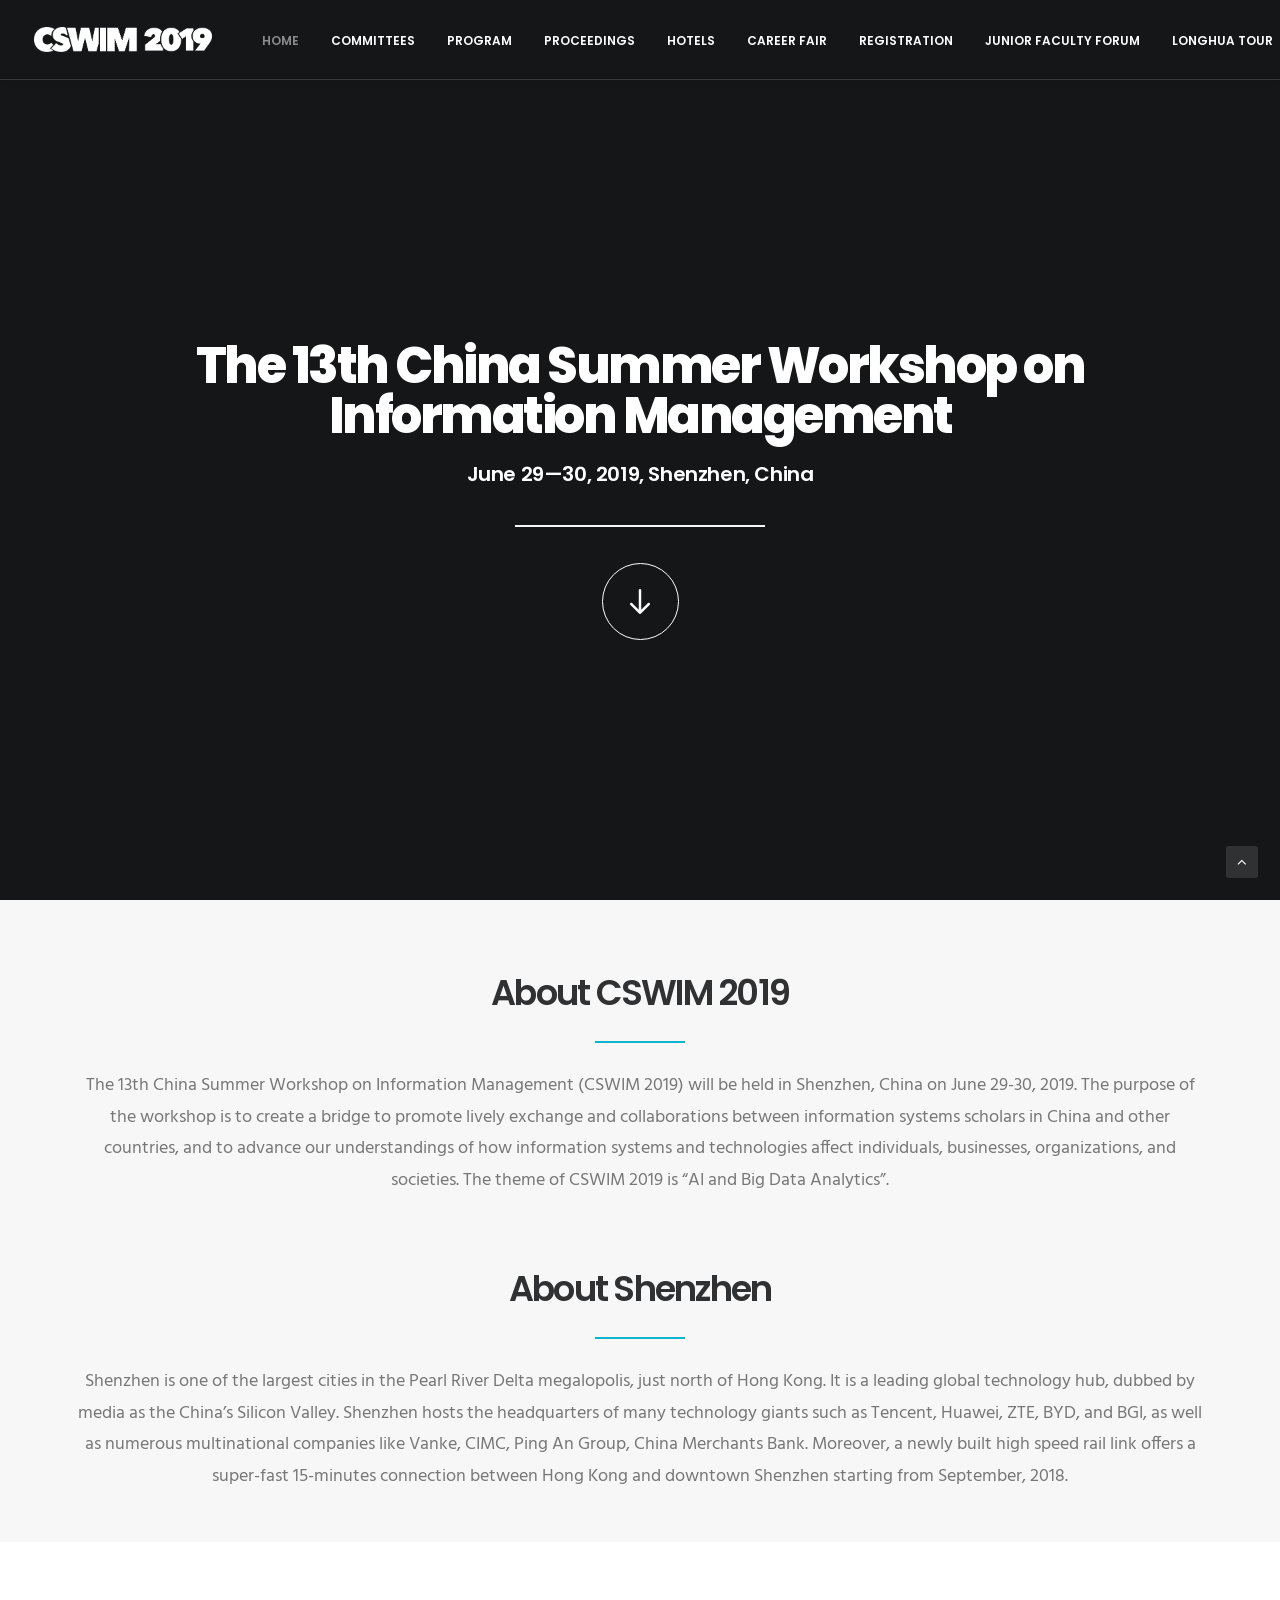
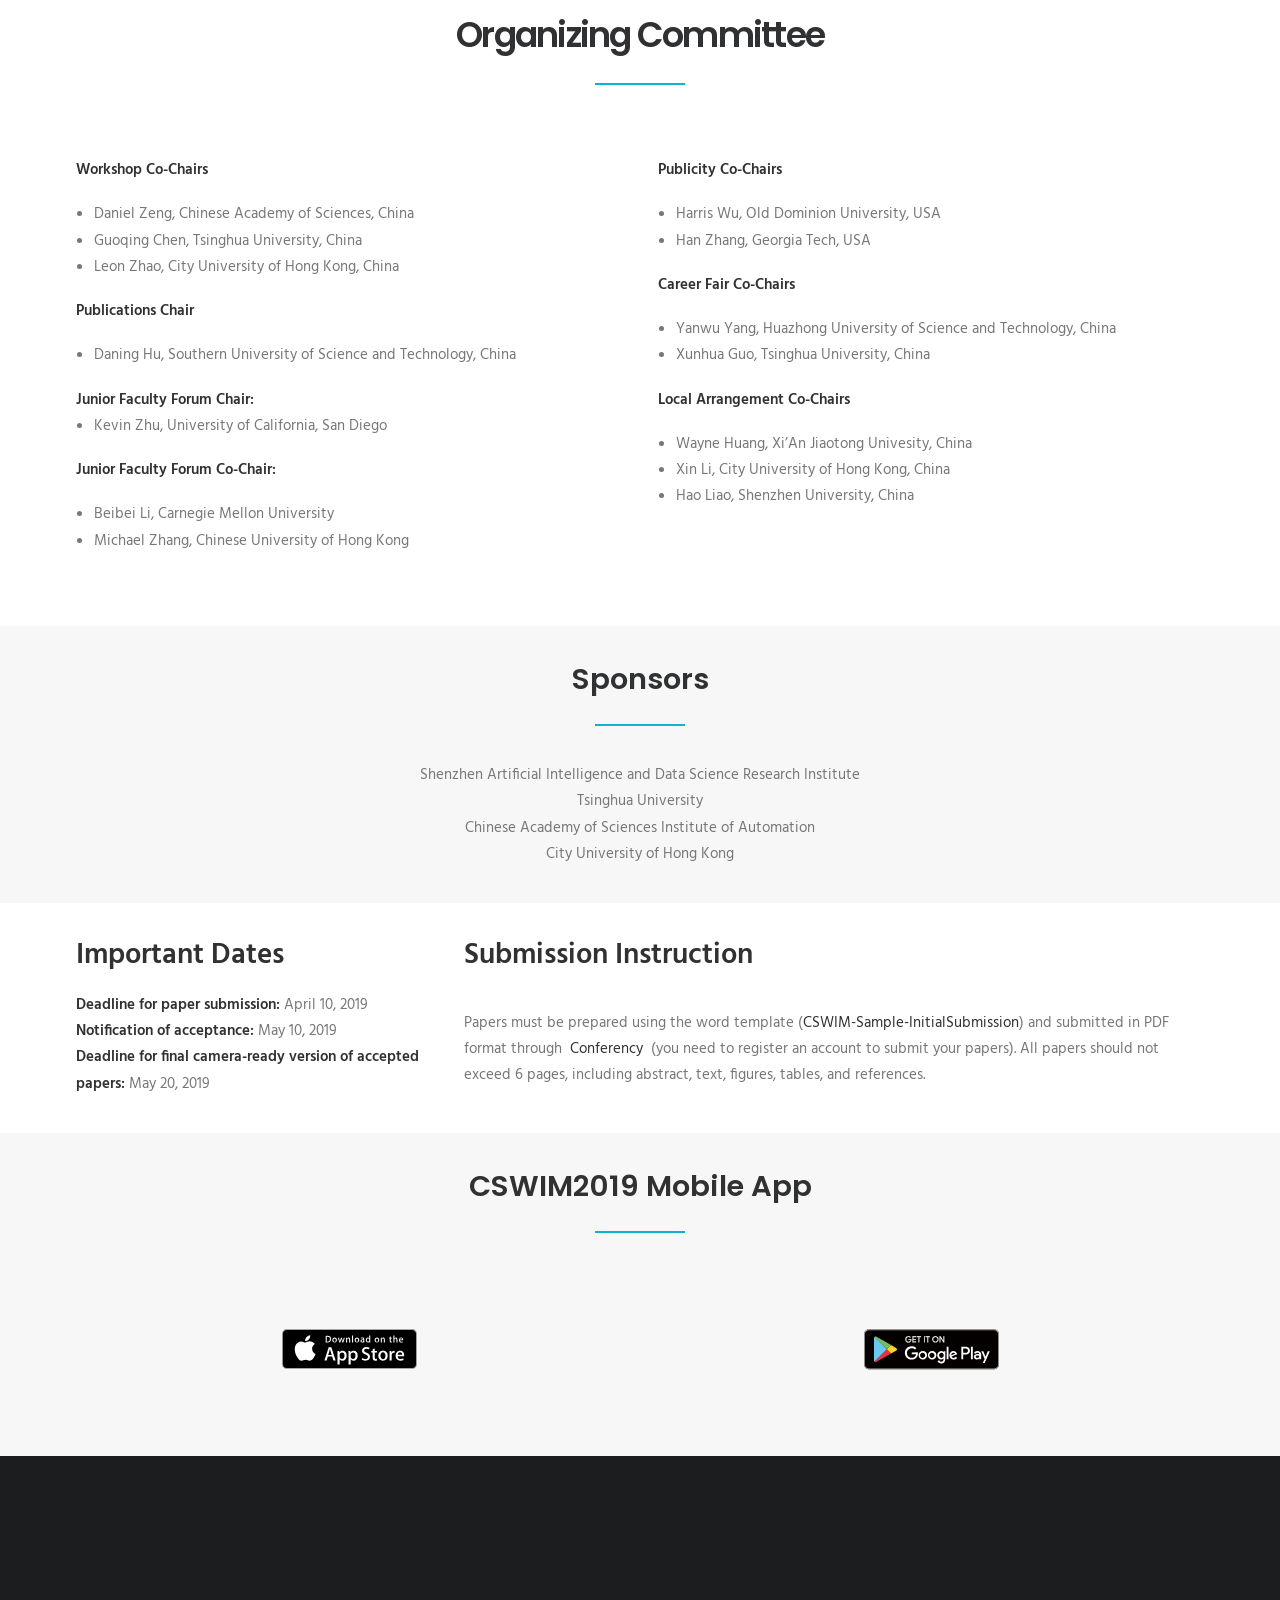
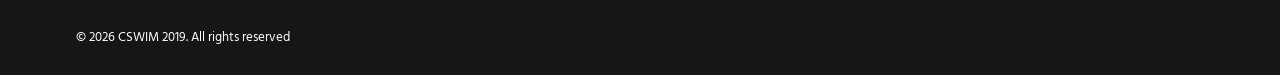
==== index.html @ bd89f016 "Static archive of 2019.cswimworkshop.org Mirrored from SiteGround/S3 origin for GitHub Pages hosting" ====
<!DOCTYPE html><html class="no-touch" lang="en-US" xmlns="http://www.w3.org/1999/xhtml"><head>
<meta http-equiv="Content-Type" content="text/html; charset=UTF-8">
<meta name="viewport" content="width=device-width, initial-scale=1">
<link rel="profile" href="http://gmpg.org/xfn/11">
<link rel="pingback" href="https://2019.cswimworkshop.org/xmlrpc.php">
<title>CSWIM 2019 – The 13th China Summer Workshop on Information Management</title>
<meta name="robots" content="max-image-preview:large">
<link rel="dns-prefetch" href="//fonts.googleapis.com">
<link rel="alternate" type="application/rss+xml" title="CSWIM 2019 » Feed" href="https://2019.cswimworkshop.org/feed/">
<link rel="alternate" type="application/rss+xml" title="CSWIM 2019 » Comments Feed" href="https://2019.cswimworkshop.org/comments/feed/">
<link rel="alternate" title="oEmbed (JSON)" type="application/json+oembed" href="https://2019.cswimworkshop.org/wp-json/oembed/1.0/embed?url=https%3A%2F%2F2019.cswimworkshop.org%2F">
<link rel="alternate" title="oEmbed (XML)" type="text/xml+oembed" href="https://2019.cswimworkshop.org/wp-json/oembed/1.0/embed?url=https%3A%2F%2F2019.cswimworkshop.org%2F&amp;format=xml">
<style id="wp-img-auto-sizes-contain-inline-css">
img:is([sizes=auto i],[sizes^="auto," i]){contain-intrinsic-size:3000px 1500px}
/*# sourceURL=wp-img-auto-sizes-contain-inline-css */
</style>
<style id="wp-emoji-styles-inline-css">

	img.wp-smiley, img.emoji {
		display: inline !important;
		border: none !important;
		box-shadow: none !important;
		height: 1em !important;
		width: 1em !important;
		margin: 0 0.07em !important;
		vertical-align: -0.1em !important;
		background: none !important;
		padding: 0 !important;
	}
/*# sourceURL=wp-emoji-styles-inline-css */
</style>
<style id="wp-block-library-inline-css">
:root{--wp-block-synced-color:#7a00df;--wp-block-synced-color--rgb:122,0,223;--wp-bound-block-color:var(--wp-block-synced-color);--wp-editor-canvas-background:#ddd;--wp-admin-theme-color:#007cba;--wp-admin-theme-color--rgb:0,124,186;--wp-admin-theme-color-darker-10:#006ba1;--wp-admin-theme-color-darker-10--rgb:0,107,160.5;--wp-admin-theme-color-darker-20:#005a87;--wp-admin-theme-color-darker-20--rgb:0,90,135;--wp-admin-border-width-focus:2px}@media (min-resolution:192dpi){:root{--wp-admin-border-width-focus:1.5px}}.wp-element-button{cursor:pointer}:root .has-very-light-gray-background-color{background-color:#eee}:root .has-very-dark-gray-background-color{background-color:#313131}:root .has-very-light-gray-color{color:#eee}:root .has-very-dark-gray-color{color:#313131}:root .has-vivid-green-cyan-to-vivid-cyan-blue-gradient-background{background:linear-gradient(135deg,#00d084,#0693e3)}:root .has-purple-crush-gradient-background{background:linear-gradient(135deg,#34e2e4,#4721fb 50%,#ab1dfe)}:root .has-hazy-dawn-gradient-background{background:linear-gradient(135deg,#faaca8,#dad0ec)}:root .has-subdued-olive-gradient-background{background:linear-gradient(135deg,#fafae1,#67a671)}:root .has-atomic-cream-gradient-background{background:linear-gradient(135deg,#fdd79a,#004a59)}:root .has-nightshade-gradient-background{background:linear-gradient(135deg,#330968,#31cdcf)}:root .has-midnight-gradient-background{background:linear-gradient(135deg,#020381,#2874fc)}:root{--wp--preset--font-size--normal:16px;--wp--preset--font-size--huge:42px}.has-regular-font-size{font-size:1em}.has-larger-font-size{font-size:2.625em}.has-normal-font-size{font-size:var(--wp--preset--font-size--normal)}.has-huge-font-size{font-size:var(--wp--preset--font-size--huge)}:root .has-text-align-center{text-align:center}:root .has-text-align-left{text-align:left}:root .has-text-align-right{text-align:right}.has-fit-text{white-space:nowrap!important}#end-resizable-editor-section{display:none}.aligncenter{clear:both}.items-justified-left{justify-content:flex-start}.items-justified-center{justify-content:center}.items-justified-right{justify-content:flex-end}.items-justified-space-between{justify-content:space-between}.screen-reader-text{word-wrap:normal!important;border:0;clip-path:inset(50%);height:1px;margin:-1px;overflow:hidden;padding:0;position:absolute;width:1px}.screen-reader-text:focus{background-color:#ddd;clip-path:none;color:#444;display:block;font-size:1em;height:auto;left:5px;line-height:normal;padding:15px 23px 14px;text-decoration:none;top:5px;width:auto;z-index:100000}html :where(.has-border-color){border-style:solid}html :where([style*=border-color]){border-style:solid}html :where([style*=border-top-color]){border-top-style:solid}html :where([style*=border-right-color]){border-right-style:solid}html :where([style*=border-bottom-color]){border-bottom-style:solid}html :where([style*=border-left-color]){border-left-style:solid}html :where([style*=border-width]){border-style:solid}html :where([style*=border-top-width]){border-top-style:solid}html :where([style*=border-right-width]){border-right-style:solid}html :where([style*=border-bottom-width]){border-bottom-style:solid}html :where([style*=border-left-width]){border-left-style:solid}html :where(img[class*=wp-image-]){height:auto;max-width:100%}:where(figure){margin:0 0 1em}html :where(.is-position-sticky){--wp-admin--admin-bar--position-offset:var(--wp-admin--admin-bar--height,0px)}@media screen and (max-width:600px){html :where(.is-position-sticky){--wp-admin--admin-bar--position-offset:0px}}

/*# sourceURL=/wp-includes/css/dist/block-library/common.min.css */
</style>
<style id="classic-theme-styles-inline-css">
/*! This file is auto-generated */
.wp-block-button__link{color:#fff;background-color:#32373c;border-radius:9999px;box-shadow:none;text-decoration:none;padding:calc(.667em + 2px) calc(1.333em + 2px);font-size:1.125em}.wp-block-file__button{background:#32373c;color:#fff;text-decoration:none}
/*# sourceURL=/wp-includes/css/classic-themes.min.css */
</style>

<style id="global-styles-inline-css">
:root{--wp--preset--aspect-ratio--square: 1;--wp--preset--aspect-ratio--4-3: 4/3;--wp--preset--aspect-ratio--3-4: 3/4;--wp--preset--aspect-ratio--3-2: 3/2;--wp--preset--aspect-ratio--2-3: 2/3;--wp--preset--aspect-ratio--16-9: 16/9;--wp--preset--aspect-ratio--9-16: 9/16;--wp--preset--color--black: #000000;--wp--preset--color--cyan-bluish-gray: #abb8c3;--wp--preset--color--white: #ffffff;--wp--preset--color--pale-pink: #f78da7;--wp--preset--color--vivid-red: #cf2e2e;--wp--preset--color--luminous-vivid-orange: #ff6900;--wp--preset--color--luminous-vivid-amber: #fcb900;--wp--preset--color--light-green-cyan: #7bdcb5;--wp--preset--color--vivid-green-cyan: #00d084;--wp--preset--color--pale-cyan-blue: #8ed1fc;--wp--preset--color--vivid-cyan-blue: #0693e3;--wp--preset--color--vivid-purple: #9b51e0;--wp--preset--gradient--vivid-cyan-blue-to-vivid-purple: linear-gradient(135deg,rgb(6,147,227) 0%,rgb(155,81,224) 100%);--wp--preset--gradient--light-green-cyan-to-vivid-green-cyan: linear-gradient(135deg,rgb(122,220,180) 0%,rgb(0,208,130) 100%);--wp--preset--gradient--luminous-vivid-amber-to-luminous-vivid-orange: linear-gradient(135deg,rgb(252,185,0) 0%,rgb(255,105,0) 100%);--wp--preset--gradient--luminous-vivid-orange-to-vivid-red: linear-gradient(135deg,rgb(255,105,0) 0%,rgb(207,46,46) 100%);--wp--preset--gradient--very-light-gray-to-cyan-bluish-gray: linear-gradient(135deg,rgb(238,238,238) 0%,rgb(169,184,195) 100%);--wp--preset--gradient--cool-to-warm-spectrum: linear-gradient(135deg,rgb(74,234,220) 0%,rgb(151,120,209) 20%,rgb(207,42,186) 40%,rgb(238,44,130) 60%,rgb(251,105,98) 80%,rgb(254,248,76) 100%);--wp--preset--gradient--blush-light-purple: linear-gradient(135deg,rgb(255,206,236) 0%,rgb(152,150,240) 100%);--wp--preset--gradient--blush-bordeaux: linear-gradient(135deg,rgb(254,205,165) 0%,rgb(254,45,45) 50%,rgb(107,0,62) 100%);--wp--preset--gradient--luminous-dusk: linear-gradient(135deg,rgb(255,203,112) 0%,rgb(199,81,192) 50%,rgb(65,88,208) 100%);--wp--preset--gradient--pale-ocean: linear-gradient(135deg,rgb(255,245,203) 0%,rgb(182,227,212) 50%,rgb(51,167,181) 100%);--wp--preset--gradient--electric-grass: linear-gradient(135deg,rgb(202,248,128) 0%,rgb(113,206,126) 100%);--wp--preset--gradient--midnight: linear-gradient(135deg,rgb(2,3,129) 0%,rgb(40,116,252) 100%);--wp--preset--font-size--small: 13px;--wp--preset--font-size--medium: 20px;--wp--preset--font-size--large: 36px;--wp--preset--font-size--x-large: 42px;--wp--preset--spacing--20: 0.44rem;--wp--preset--spacing--30: 0.67rem;--wp--preset--spacing--40: 1rem;--wp--preset--spacing--50: 1.5rem;--wp--preset--spacing--60: 2.25rem;--wp--preset--spacing--70: 3.38rem;--wp--preset--spacing--80: 5.06rem;--wp--preset--shadow--natural: 6px 6px 9px rgba(0, 0, 0, 0.2);--wp--preset--shadow--deep: 12px 12px 50px rgba(0, 0, 0, 0.4);--wp--preset--shadow--sharp: 6px 6px 0px rgba(0, 0, 0, 0.2);--wp--preset--shadow--outlined: 6px 6px 0px -3px rgb(255, 255, 255), 6px 6px rgb(0, 0, 0);--wp--preset--shadow--crisp: 6px 6px 0px rgb(0, 0, 0);}:where(body) { margin: 0; }:where(.is-layout-flex){gap: 0.5em;}:where(.is-layout-grid){gap: 0.5em;}body .is-layout-flex{display: flex;}.is-layout-flex{flex-wrap: wrap;align-items: center;}.is-layout-flex > :is(*, div){margin: 0;}body .is-layout-grid{display: grid;}.is-layout-grid > :is(*, div){margin: 0;}body{padding-top: 0px;padding-right: 0px;padding-bottom: 0px;padding-left: 0px;}:root :where(.wp-element-button, .wp-block-button__link){background-color: #32373c;border-width: 0;color: #fff;font-family: inherit;font-size: inherit;font-style: inherit;font-weight: inherit;letter-spacing: inherit;line-height: inherit;padding-top: calc(0.667em + 2px);padding-right: calc(1.333em + 2px);padding-bottom: calc(0.667em + 2px);padding-left: calc(1.333em + 2px);text-decoration: none;text-transform: inherit;}.has-black-color{color: var(--wp--preset--color--black) !important;}.has-cyan-bluish-gray-color{color: var(--wp--preset--color--cyan-bluish-gray) !important;}.has-white-color{color: var(--wp--preset--color--white) !important;}.has-pale-pink-color{color: var(--wp--preset--color--pale-pink) !important;}.has-vivid-red-color{color: var(--wp--preset--color--vivid-red) !important;}.has-luminous-vivid-orange-color{color: var(--wp--preset--color--luminous-vivid-orange) !important;}.has-luminous-vivid-amber-color{color: var(--wp--preset--color--luminous-vivid-amber) !important;}.has-light-green-cyan-color{color: var(--wp--preset--color--light-green-cyan) !important;}.has-vivid-green-cyan-color{color: var(--wp--preset--color--vivid-green-cyan) !important;}.has-pale-cyan-blue-color{color: var(--wp--preset--color--pale-cyan-blue) !important;}.has-vivid-cyan-blue-color{color: var(--wp--preset--color--vivid-cyan-blue) !important;}.has-vivid-purple-color{color: var(--wp--preset--color--vivid-purple) !important;}.has-black-background-color{background-color: var(--wp--preset--color--black) !important;}.has-cyan-bluish-gray-background-color{background-color: var(--wp--preset--color--cyan-bluish-gray) !important;}.has-white-background-color{background-color: var(--wp--preset--color--white) !important;}.has-pale-pink-background-color{background-color: var(--wp--preset--color--pale-pink) !important;}.has-vivid-red-background-color{background-color: var(--wp--preset--color--vivid-red) !important;}.has-luminous-vivid-orange-background-color{background-color: var(--wp--preset--color--luminous-vivid-orange) !important;}.has-luminous-vivid-amber-background-color{background-color: var(--wp--preset--color--luminous-vivid-amber) !important;}.has-light-green-cyan-background-color{background-color: var(--wp--preset--color--light-green-cyan) !important;}.has-vivid-green-cyan-background-color{background-color: var(--wp--preset--color--vivid-green-cyan) !important;}.has-pale-cyan-blue-background-color{background-color: var(--wp--preset--color--pale-cyan-blue) !important;}.has-vivid-cyan-blue-background-color{background-color: var(--wp--preset--color--vivid-cyan-blue) !important;}.has-vivid-purple-background-color{background-color: var(--wp--preset--color--vivid-purple) !important;}.has-black-border-color{border-color: var(--wp--preset--color--black) !important;}.has-cyan-bluish-gray-border-color{border-color: var(--wp--preset--color--cyan-bluish-gray) !important;}.has-white-border-color{border-color: var(--wp--preset--color--white) !important;}.has-pale-pink-border-color{border-color: var(--wp--preset--color--pale-pink) !important;}.has-vivid-red-border-color{border-color: var(--wp--preset--color--vivid-red) !important;}.has-luminous-vivid-orange-border-color{border-color: var(--wp--preset--color--luminous-vivid-orange) !important;}.has-luminous-vivid-amber-border-color{border-color: var(--wp--preset--color--luminous-vivid-amber) !important;}.has-light-green-cyan-border-color{border-color: var(--wp--preset--color--light-green-cyan) !important;}.has-vivid-green-cyan-border-color{border-color: var(--wp--preset--color--vivid-green-cyan) !important;}.has-pale-cyan-blue-border-color{border-color: var(--wp--preset--color--pale-cyan-blue) !important;}.has-vivid-cyan-blue-border-color{border-color: var(--wp--preset--color--vivid-cyan-blue) !important;}.has-vivid-purple-border-color{border-color: var(--wp--preset--color--vivid-purple) !important;}.has-vivid-cyan-blue-to-vivid-purple-gradient-background{background: var(--wp--preset--gradient--vivid-cyan-blue-to-vivid-purple) !important;}.has-light-green-cyan-to-vivid-green-cyan-gradient-background{background: var(--wp--preset--gradient--light-green-cyan-to-vivid-green-cyan) !important;}.has-luminous-vivid-amber-to-luminous-vivid-orange-gradient-background{background: var(--wp--preset--gradient--luminous-vivid-amber-to-luminous-vivid-orange) !important;}.has-luminous-vivid-orange-to-vivid-red-gradient-background{background: var(--wp--preset--gradient--luminous-vivid-orange-to-vivid-red) !important;}.has-very-light-gray-to-cyan-bluish-gray-gradient-background{background: var(--wp--preset--gradient--very-light-gray-to-cyan-bluish-gray) !important;}.has-cool-to-warm-spectrum-gradient-background{background: var(--wp--preset--gradient--cool-to-warm-spectrum) !important;}.has-blush-light-purple-gradient-background{background: var(--wp--preset--gradient--blush-light-purple) !important;}.has-blush-bordeaux-gradient-background{background: var(--wp--preset--gradient--blush-bordeaux) !important;}.has-luminous-dusk-gradient-background{background: var(--wp--preset--gradient--luminous-dusk) !important;}.has-pale-ocean-gradient-background{background: var(--wp--preset--gradient--pale-ocean) !important;}.has-electric-grass-gradient-background{background: var(--wp--preset--gradient--electric-grass) !important;}.has-midnight-gradient-background{background: var(--wp--preset--gradient--midnight) !important;}.has-small-font-size{font-size: var(--wp--preset--font-size--small) !important;}.has-medium-font-size{font-size: var(--wp--preset--font-size--medium) !important;}.has-large-font-size{font-size: var(--wp--preset--font-size--large) !important;}.has-x-large-font-size{font-size: var(--wp--preset--font-size--x-large) !important;}
/*# sourceURL=global-styles-inline-css */
</style>

<link rel="stylesheet" id="contact-form-7-css" href="./wp-content/plugins/contact-form-7/includes/css/styles__ver=6.1.6.css" media="all">
<link rel="stylesheet" id="uncodefont-google-css" href="//fonts.googleapis.com/css?family=Poppins:300,regular,500,600,700%7CHind:300,regular,500,600,700%7CDroid+Serif:regular,italic,700,700italic%7CDosis:200,300,regular,500,600,700,800%7CPlayfair+Display:regular,italic,700,700italic,900,900italic%7COswald:300,regular,700%7CRoboto:100,100italic,300,300italic,regular,italic,500,500italic,700,700italic,900,900italic%7CSource+Sans+Pro:200,200italic,300,300italic,regular,italic,600,600italic,700,700italic,900,900italic&amp;subset=devanagari,latin-ext,latin,cyrillic,vietnamese,greek,cyrillic-ext,greek-ext&amp;ver=2.3.6.2" media="all">
<link rel="stylesheet" id="uncode-style-css" href="./wp-content/themes/uncode/library/css/style.css" media="all">
<style id="uncode-style-inline-css">

@media (min-width: 960px) { .limit-width { max-width: 1200px; margin: auto;}}
.menu-primary ul.menu-smart > li > a, .menu-primary ul.menu-smart li.dropdown > a, .menu-primary ul.menu-smart li.mega-menu > a, .vmenu-container ul.menu-smart > li > a, .vmenu-container ul.menu-smart li.dropdown > a { text-transform: uppercase; }
/*# sourceURL=uncode-style-inline-css */
</style>
<link rel="stylesheet" id="uncode-icons-css" href="./wp-content/themes/uncode/library/css/uncode-icons.css" media="all">
<link rel="stylesheet" id="uncode-custom-style-css" href="./wp-content/themes/uncode/library/css/style-custom.css" media="all">
<script id="jquery-core-js" src="./wp-includes/js/jquery/jquery.min__ver=3.7.1.js"></script>
<script id="jquery-migrate-js" src="./wp-includes/js/jquery/jquery-migrate.min__ver=3.4.1.js"></script>
<script id="uncode-init-js-extra">
var SiteParameters = {"days":"days","hours":"hours","minutes":"minutes","seconds":"seconds","constant_scroll":"on","scroll_speed":"2","parallax_factor":"0.25","loading":"Loading\u2026","slide_name":"slide","slide_footer":"footer","ajax_url":"https://2019.cswimworkshop.org/wp-admin/admin-ajax.php","nonce_adaptive_images":"f650e86973","enable_debug":"","block_mobile_videos":"","is_frontend_editor":"","mobile_parallax_allowed":"","wireframes_plugin_active":"","sticky_elements":"","lazyload_type":"","update_wc_fragments":"1"};
//# sourceURL=uncode-init-js-extra
</script>
<script id="uncode-init-js" src="./wp-content/themes/uncode/library/js/min/init.min.js"></script>
<link rel="https://api.w.org/" href="https://2019.cswimworkshop.org/wp-json/"><link rel="alternate" title="JSON" type="application/json" href="https://2019.cswimworkshop.org/wp-json/wp/v2/pages/37056"><link rel="EditURI" type="application/rsd+xml" title="RSD" href="https://2019.cswimworkshop.org/xmlrpc.php?rsd">
<meta name="generator" content="WordPress 7.0.1">
<link rel="canonical" href="https://2019.cswimworkshop.org/">
<link rel="shortlink" href="https://2019.cswimworkshop.org/">
<noscript><style>.vce-row-container .vcv-lozad {display: none}</style></noscript><meta name="generator" content="Powered by Visual Composer Website Builder - fast and easy-to-use drag and drop visual editor for WordPress."><style>.recentcomments a{display:inline !important;padding:0 !important;margin:0 !important;}</style><!--[if lte IE 9]><link rel="stylesheet" type="text/css" href="https://2019.cswimworkshop.org/wp-content/plugins/uncode-js_composer/assets/css/vc_lte_ie9.min.css" media="screen"><![endif]--><!--[if IE  8]><link rel="stylesheet" type="text/css" href="https://2019.cswimworkshop.org/wp-content/plugins/uncode-js_composer/assets/css/vc-ie8.min.css" media="screen"><![endif]--><link rel="icon" href="./wp-content/uploads/2017/01/cropped-favicon-32x32.png" sizes="32x32">
<link rel="icon" href="./wp-content/uploads/2017/01/cropped-favicon-192x192.png" sizes="192x192">
<link rel="apple-touch-icon" href="./wp-content/uploads/2017/01/cropped-favicon-180x180.png">
<meta name="msapplication-TileImage" content="https://2019.cswimworkshop.org/wp-content/uploads/2017/01/cropped-favicon-270x270.png">
<style type="text/css" data-type="vc_shortcodes-custom-css">.vc_custom_1544315977070{padding-bottom: 50px !important;}.vc_custom_1497892025186{margin-bottom: 50px !important;padding-top: 60px !important;}</style><noscript><style type="text/css"> .wpb_animate_when_almost_visible { opacity: 1; }</style></noscript></head>
<body class="home wp-singular page-template-default page page-id-37056 wp-theme-uncode  style-color-lxmt-bg vcwb hormenu-position-left hmenu hmenu-position-right header-full-width main-center-align mobile-parallax-not-allowed ilb-no-bounce qw-body-scroll-disabled wpb-js-composer js-comp-ver-4.12.1 vc_responsive" data-border="0">
		<div class="body-borders" data-border="0"><div class="top-border body-border-shadow"></div><div class="right-border body-border-shadow"></div><div class="bottom-border body-border-shadow"></div><div class="left-border body-border-shadow"></div><div class="top-border style-light-bg"></div><div class="right-border style-light-bg"></div><div class="bottom-border style-light-bg"></div><div class="left-border style-light-bg"></div></div>	<div class="box-wrapper">
		<div class="box-container">
		<script type="text/javascript" id="initBox">UNCODE.initBox();</script>
		<div class="menu-wrapper menu-shrink menu-hide-only menu-no-arrows">
													
													<header id="masthead" class="navbar menu-primary menu-light submenu-dark menu-transparent menu-add-padding style-light-original menu-absolute menu-with-logo">
														<div class="menu-container menu-hide style-color-xsdn-bg menu-borders menu-shadows">
															<div class="row-menu">
																<div class="row-menu-inner">
																	<div id="logo-container-mobile" class="col-lg-0 logo-container middle">
																		<div id="main-logo" class="navbar-header style-light">
																			<a href="./index.html" class="navbar-brand" data-minheight="14"><div class="logo-image main-logo  logo-light" data-maxheight="25" style="height: 25px;"><img decoding="async" src="./wp-content/uploads/2017/01/CSWIM2019-blue.png" alt="logo" width="533" height="75" class="img-responsive"></div><div class="logo-image main-logo  logo-dark" data-maxheight="25" style="height: 25px;display:none;"><img decoding="async" src="./wp-content/uploads/2017/01/CSWIM2019-white.png" alt="logo" width="533" height="75" class="img-responsive"></div></a>
																		</div>
																		<div class="mmb-container"><div class="mobile-additional-icons"></div><div class="mobile-menu-button 1 mobile-menu-button-light lines-button x2"><span class="lines"></span></div></div>
																	</div>
																	<div class="col-lg-12 main-menu-container middle">
																		<div class="menu-horizontal">
																			<div class="menu-horizontal-inner">
																				<div class="nav navbar-nav navbar-main navbar-nav-first"><ul id="menu-main-menu" class="menu-primary-inner menu-smart sm"><li id="menu-item-54080" class="menu-item menu-item-type-post_type menu-item-object-page menu-item-home current-menu-item page_item page-item-37056 current_page_item menu-item-54080 active menu-item-link"><a title="Home" href="./index.html">Home<i class="fa fa-angle-right fa-dropdown"></i></a></li>
<li id="menu-item-55359" class="menu-item menu-item-type-custom menu-item-object-custom menu-item-has-children menu-item-55359 dropdown menu-item-link"><a title="Committees" href="./index.html" data-toggle="dropdown" class="dropdown-toggle" data-type="title">Committees<i class="fa fa-angle-down fa-dropdown"></i></a>
<ul role="menu" class="drop-menu">
	<li id="menu-item-55362" class="menu-item menu-item-type-post_type menu-item-object-page menu-item-55362"><a title="Organizing Committee" href="./organizing-committee/index.html">Organizing Committee<i class="fa fa-angle-right fa-dropdown"></i></a></li>
	<li id="menu-item-55368" class="menu-item menu-item-type-post_type menu-item-object-page menu-item-55368"><a title="Advisory Committee" href="./advisory-committee/index.html">Advisory Committee<i class="fa fa-angle-right fa-dropdown"></i></a></li>
	<li id="menu-item-55360" class="menu-item menu-item-type-post_type menu-item-object-page menu-item-55360"><a title="Program Committee" href="./program-committee/index.html">Program Committee<i class="fa fa-angle-right fa-dropdown"></i></a></li>
</ul>
</li>
<li id="menu-item-55351" class="menu-item menu-item-type-custom menu-item-object-custom menu-item-has-children menu-item-55351 dropdown menu-item-link"><a title="Program" href="./index.html" data-toggle="dropdown" class="dropdown-toggle" data-type="title">Program<i class="fa fa-angle-down fa-dropdown"></i></a>
<ul role="menu" class="drop-menu">
	<li id="menu-item-55322" class="menu-item menu-item-type-custom menu-item-object-custom menu-item-55322"><a title="Download Program (.PDF)" href="http://2019.cswimworkshop.org/wp-content/uploads/2017/01/CSWIM-2019-Program_Final.pdf">Download Program (.PDF)<i class="fa fa-angle-right fa-dropdown"></i></a></li>
	<li id="menu-item-55251" class="menu-item menu-item-type-post_type menu-item-object-page menu-item-55251"><a title="Keynote Speakers" href="./keynote-speakers/index.html">Keynote Speakers<i class="fa fa-angle-right fa-dropdown"></i></a></li>
	<li id="menu-item-55300" class="menu-item menu-item-type-post_type menu-item-object-page menu-item-55300"><a title="Best Paper Committee" href="./best-paper-committee/index.html">Best Paper Committee<i class="fa fa-angle-right fa-dropdown"></i></a></li>
</ul>
</li>
<li id="menu-item-55336" class="menu-item menu-item-type-custom menu-item-object-custom menu-item-55336 menu-item-link"><a title="Proceedings" href="http://2019.cswimworkshop.org/wp-content/uploads/2017/01/CSWIM2019-Proceedings-3.pdf">Proceedings<i class="fa fa-angle-right fa-dropdown"></i></a></li>
<li id="menu-item-55235" class="menu-item menu-item-type-post_type menu-item-object-page menu-item-55235 menu-item-link"><a title="Hotels" href="./hotels/index.html">Hotels<i class="fa fa-angle-right fa-dropdown"></i></a></li>
<li id="menu-item-55294" class="menu-item menu-item-type-post_type menu-item-object-page menu-item-55294 menu-item-link"><a title="Career Fair" href="./career-fair/index.html">Career Fair<i class="fa fa-angle-right fa-dropdown"></i></a></li>
<li id="menu-item-55239" class="menu-item menu-item-type-post_type menu-item-object-page menu-item-55239 menu-item-link"><a title="Registration" href="./registration/index.html">Registration<i class="fa fa-angle-right fa-dropdown"></i></a></li>
<li id="menu-item-55205" class="menu-item menu-item-type-post_type menu-item-object-page menu-item-55205 menu-item-link"><a title="Junior Faculty Forum" href="./junior-faculty-forum/index.html">Junior Faculty Forum<i class="fa fa-angle-right fa-dropdown"></i></a></li>
<li id="menu-item-55335" class="menu-item menu-item-type-post_type menu-item-object-page menu-item-55335 menu-item-link"><a title="Longhua Tour" href="./tours/index.html">Longhua Tour<i class="fa fa-angle-right fa-dropdown"></i></a></li>
<li id="menu-item-55206" class="menu-item menu-item-type-post_type menu-item-object-page menu-item-55206 menu-item-link"><a title="Call for Papers" href="./call-for-papers/index.html">Call for Papers<i class="fa fa-angle-right fa-dropdown"></i></a></li>
<li id="menu-item-54414" class="menu-item menu-item-type-custom menu-item-object-custom menu-item-54414 menu-item-link"><a title="Past CSWIMs" href="http://cswimworkshop.org">Past CSWIMs<i class="fa fa-angle-right fa-dropdown"></i></a></li>
</ul></div><div class="nav navbar-nav navbar-nav-last"><ul class="menu-smart sm menu-icons"><li class="menu-item-link search-icon style-light dropdown "><a href="./index.html" class="trigger-overlay search-icon" data-area="search" data-container="box-container">
													<i class="fa fa-search3"></i><span class="desktop-hidden"><span>Search</span></span><i class="fa fa-angle-down fa-dropdown desktop-hidden"></i>
													</a><ul role="menu" class="drop-menu desktop-hidden">
														<li>
															<form class="search ccc" method="get" action="https://2019.cswimworkshop.org/">
																<input type="search" class="search-field no-livesearch" placeholder="Search…" value="" name="s" title="Search…"></form>
														</li>
													</ul></li></ul></div></div>
																		</div>
																	</div>
																</div>
															</div>
														</div>
													</header>
												</div>			<script type="text/javascript" id="fixMenuHeight">UNCODE.fixMenuHeight();</script>
			<div class="main-wrapper">
				<div class="main-container">
					<div class="page-wrapper">
						<div class="sections-container">
<div id="page-header"><div class="header-wrapper header-uncode-block header-scroll-opacity">
									<div data-parent="true" class="vc_row row-container" id="row-586194"><div class="row no-top-padding no-bottom-padding no-h-padding row-slider row-parent row-header" data-height-ratio="full"><div class="owl-carousel-wrapper"><div class="uncode-slider owl-carousel-container owl-dots-inside owl-dots-align-center"><div id="uslider_1080833072" class="owl-carousel owl-element owl-dots-inside owl-height-forced" data-fade="true" data-loop="false" data-autoheight="false" data-nav="true" data-dotsmobile="true" data-dots="true" data-navspeed="400" data-autoplay="true" data-timeout="3000" data-lg="1" data-md="1" data-sm="1" data-limit-width="false"><div class="vc_row style-color-wayh-bg row-internal row-container"><div class="row-background background-element">
											<div class="background-wrapper">
												<div class="background-inner" style="background-image: url(./wp-content/uploads/2015/09/brenda-tong-1116298-unsplash.jpg);background-repeat: no-repeat;background-position: center center;background-attachment: scroll;background-size: cover;"></div>
												<div class="block-bg-overlay style-color-wayh-bg" style="opacity: 0.3;"></div>
											</div>
										</div><div class="row single-top-padding single-bottom-padding single-h-padding row-child limit-width"><div class="wpb_row row-inner"><div class="wpb_column pos-middle pos-center align_center column_child col-lg-12 half-internal-gutter"><div class="uncol style-dark"><div class="uncoltable"><div class="uncell no-block-padding"><div class="uncont"><div class="vc_custom_heading_wrap "><div class="heading-text el-text bottom-t-top animate_when_almost_visible" data-delay="400"><h2 class="font-762333 fontsize-155944 fontheight-179065 fontspace-111509 font-weight-800"><span>The 13th China Summer Workshop on Information Management</span></h2></div><div class="clear"></div></div><div class="vc_custom_heading_wrap "><div class="heading-text el-text bottom-t-top animate_when_almost_visible" data-delay="800"><h5 class="font-762333 h4 fontheight-357766 fontspace-781688 font-weight-400"><span><b>June 29—30, 2019,&nbsp;</b><b>Shenzhen, China</b></span></h5></div><div class="clear"></div></div><div class="empty-space empty-half"><span class="empty-space-inner"></span></div>
<div class="divider-wrapper  bottom-t-top animate_when_almost_visible" data-delay="1000">
    <hr class="border-color-lxmt-color separator-no-padding" style="width: 250px;border-top-width: 2px;">
</div>
<div class="empty-space empty-half"><span class="empty-space-inner"></span></div>
<div class="animate_when_almost_visible bottom-t-top icon-box icon-box-top" data-delay="800" data-speed="600"><div class="icon-box-icon fa-container" style="margin-bottom: 0px;"><a href="./index.html#about" class="fa fa-stack fa-2x btn-default fa-rounded btn-outline custom-link"><i class="fa fa-arrow-down2"></i></a></div></div></div></div></div></div></div></div></div></div></div><div class="uncode_slider-dot_classes single-h-padding owl-dots-classes"></div></div></div><script id="script-row-586194" data-row="script-row-586194" type="text/javascript" class="vc_controls">UNCODE.initRow(document.getElementById("row-586194"));</script></div></div></div></div><script type="text/javascript">UNCODE.initHeader();</script><article id="post-37056" class="page-body style-color-xsdn-bg post-37056 page type-page status-publish hentry">
						<div class="post-wrapper">
							<div class="post-body"><div class="post-content un-no-sidebar-layout"><div data-parent="true" class="vc_row style-color-lxmt-bg vc_custom_1544315977070 row-container onepage-section" data-label="about" data-name="about" style="padding-bottom: 50px ;" id="row-943705"><div class="row double-top-padding no-bottom-padding single-h-padding limit-width row-parent"><div class="wpb_row row-inner"><div class="wpb_column pos-top pos-center align_center column_parent col-lg-12 double-internal-gutter"><div class="uncol style-light"><div class="uncoltable"><div class="uncell no-block-padding"><div class="uncont"><div class="vc_custom_heading_wrap "><div class="heading-text el-text"><h2 class="font-762333 h1 fontspace-111509 text-capitalize"><span>About CSWIM 2019</span></h2><hr class="separator-break separator-accent"><div class="text-lead text-top-reduced"><p>The 13th China Summer Workshop on Information Management (CSWIM 2019) will be held in Shenzhen, China on June 29-30, 2019. The purpose of the workshop is to create a bridge to promote lively exchange and collaborations between information systems scholars in China and other countries, and to advance our understandings of how information systems and technologies affect individuals, businesses, organizations, and societies. The theme of CSWIM 2019 is “AI and Big Data Analytics”.</p>
</div></div><div class="clear"></div></div><div class="vc_custom_heading_wrap "><div class="heading-text el-text"><h2 class="font-762333 h1 fontspace-111509 text-capitalize"><span>About Shenzhen</span></h2><hr class="separator-break separator-accent"><div class="text-lead text-top-reduced"><p>Shenzhen is one of the largest cities in the Pearl River Delta megalopolis, just north of Hong Kong. It is a leading global technology hub, dubbed by media as the China’s Silicon Valley. Shenzhen hosts the headquarters of many technology giants such as Tencent, Huawei, ZTE, BYD, and BGI, as well as numerous multinational companies like Vanke, CIMC, Ping An Group, China Merchants Bank. Moreover, a newly built high speed rail link offers a super-fast 15-minutes connection between Hong Kong and downtown Shenzhen starting from September, 2018.</p>
</div></div><div class="clear"></div></div></div></div></div></div></div><script id="script-row-943705" data-row="script-row-943705" type="text/javascript" class="vc_controls">UNCODE.initRow(document.getElementById("row-943705"));</script></div></div></div><div data-parent="true" class="vc_row row-container onepage-section" data-label="organization" data-name="organization" id="row-969202"><div class="row double-top-padding double-bottom-padding single-h-padding limit-width row-parent"><div class="wpb_row row-inner"><div class="wpb_column pos-top pos-center align_center column_parent col-lg-12 double-internal-gutter"><div class="uncol style-light"><div class="uncoltable"><div class="uncell no-block-padding"><div class="uncont"><div class="vc_custom_heading_wrap "><div class="heading-text el-text"><h2 class="font-762333 h1 fontspace-111509 text-capitalize"><span>Organizing Committee</span></h2><hr class="separator-break separator-accent"></div><div class="clear"></div></div><div class="vc_row row-internal row-container"><div class="row row-child"><div class="wpb_row row-inner"><div class="wpb_column pos-top pos-center align_left column_child col-lg-6 single-internal-gutter"><div class="uncol style-light"><div class="uncoltable"><div class="uncell no-block-padding"><div class="uncont"><div class="uncode_text_column"><p><b>Workshop Co-Chairs<span class="Apple-converted-space">&nbsp;</span></b></p>
<ul>
<li>Daniel Zeng, Chinese Academy of Sciences, China</li>
<li>Guoqing Chen, Tsinghua University, China</li>
<li>Leon Zhao, City University of Hong Kong, China</li>
</ul>
<p><b>Publications Chair</b></p>
<ul>
<li>Daning Hu, Southern University of Science and Technology, China</li>
</ul>
<p><strong>Junior Faculty Forum</strong>&nbsp;<strong>Chair:</strong></p>
<div class="uncoltable">
<div class="uncell no-block-padding">
<div class="uncont">
<div class="uncode_text_column">
<ul>
<li>Kevin Zhu, University of California, San Diego</li>
</ul>
<p><strong>Junior Faculty Forum</strong>&nbsp;<strong>Co-Chair: </strong></p>
<ul>
<li>Beibei Li, Carnegie Mellon University</li>
<li>Michael Zhang, Chinese University of Hong Kong</li>
</ul>
</div>
</div>
</div>
</div>
</div></div></div></div></div></div><div class="wpb_column pos-top pos-center align_left column_child col-lg-6 single-internal-gutter"><div class="uncol style-light"><div class="uncoltable"><div class="uncell no-block-padding"><div class="uncont"><div class="uncode_text_column"><p><b>Publicity Co-Chairs</b></p>
<ul>
<li>Harris Wu, Old Dominion University, USA</li>
<li>Han Zhang, Georgia Tech, USA</li>
</ul>
<p><strong>Career Fair Co-Chairs</strong></p>
<ul>
<li>Yanwu Yang, Huazhong University of Science and Technology, China</li>
<li>Xunhua Guo, Tsinghua University, China</li>
</ul>
<p><b>Local Arrangement Co-Chairs<span class="Apple-converted-space">&nbsp;</span></b></p>
<ul>
<li>Wayne Huang, Xi’An Jiaotong Univesity, China</li>
<li>Xin Li, City University of Hong Kong, China</li>
<li>Hao Liao, Shenzhen University, China</li>
</ul>
</div></div></div></div></div></div></div></div></div></div></div></div></div></div><script id="script-row-969202" data-row="script-row-969202" type="text/javascript" class="vc_controls">UNCODE.initRow(document.getElementById("row-969202"));</script></div></div></div><div data-parent="true" class="vc_row style-color-lxmt-bg row-container" id="row-551299"><div class="row limit-width row-parent"><div class="wpb_row row-inner"><div class="wpb_column pos-top pos-center align_center column_parent col-lg-12 single-internal-gutter"><div class="uncol style-light"><div class="uncoltable"><div class="uncell no-block-padding"><div class="uncont"><div class="vc_custom_heading_wrap "><div class="heading-text el-text"><h2 class="font-762333 h2"><span>Sponsors</span></h2><hr class="separator-break separator-accent"></div><div class="clear"></div></div><div class="uncode_text_column"><p>Shenzhen Artificial Intelligence and Data Science Research Institute<br>
Tsinghua University<br>
Chinese Academy of Sciences Institute of Automation<br>
City University of Hong Kong</p>
</div></div></div></div></div></div><script id="script-row-551299" data-row="script-row-551299" type="text/javascript" class="vc_controls">UNCODE.initRow(document.getElementById("row-551299"));</script></div></div></div><div data-parent="true" class="vc_row row-container" id="row-167791"><div class="row limit-width row-parent"><div class="wpb_row row-inner"><div class="wpb_column pos-top pos-center align_left column_parent col-lg-4 single-internal-gutter"><div class="uncol style-light"><div class="uncoltable"><div class="uncell no-block-padding"><div class="uncont"><div class="vc_custom_heading_wrap "><div class="heading-text el-text"><h2 class="h2"><span>Important Dates</span></h2><div><p><strong>Deadline for paper submission:</strong> April 10, 2019<br>
<strong>Notification of acceptance:</strong> May 10, 2019<br>
<strong>Deadline for final camera-ready version of accepted papers:</strong> May 20, 2019</p>
</div></div><div class="clear"></div></div></div></div></div></div></div><div class="wpb_column pos-top pos-center align_left column_parent col-lg-8 single-internal-gutter"><div class="uncol style-light"><div class="uncoltable"><div class="uncell no-block-padding"><div class="uncont"><div class="vc_custom_heading_wrap "><div class="heading-text el-text"><h2 class="h2"><span><b>Submission Instruction</b></span></h2></div><div class="clear"></div></div><div class="uncode_text_column"><p>Papers must be prepared using the word template (<a href="http://2018.cswimworkshop.org/wp-content/uploads/2018/01/CSWIM-Sample-InitialSubmission.doc">CSWIM-Sample-InitialSubmission</a>)<b> </b>and submitted in PDF format through &nbsp;<a href="https://app.conferency.com/auth/login?conf=50">Conferency</a><span class="Apple-converted-space">&nbsp; </span>(you need to register an account to submit your papers). All papers should not exceed 6 pages, including abstract, text, figures, tables, and references.</p>
</div></div></div></div></div></div><script id="script-row-167791" data-row="script-row-167791" type="text/javascript" class="vc_controls">UNCODE.initRow(document.getElementById("row-167791"));</script></div></div></div><div data-parent="true" class="vc_row style-color-lxmt-bg row-container onepage-section" data-label="app" data-name="app" id="row-920471"><div class="row limit-width row-parent"><div class="wpb_row row-inner"><div class="wpb_column pos-top pos-center align_center column_parent col-lg-12 single-internal-gutter"><div class="uncol style-light"><div class="uncoltable"><div class="uncell no-block-padding"><div class="uncont"><div class="vc_custom_heading_wrap "><div class="heading-text el-text"><h2 class="font-762333 h2"><span>CSWIM2019 Mobile App</span></h2><hr class="separator-break separator-accent"></div><div class="clear"></div></div><div class="vc_row vc_custom_1497892025186 row-internal row-container" style="margin-bottom: 50px ;padding-top: 60px ;"><div class="row row-child"><div class="wpb_row row-inner"><div class="wpb_column pos-top pos-center align_center column_child col-lg-6 single-internal-gutter"><div class="uncol style-light"><div class="uncoltable"><div class="uncell no-block-padding"><div class="uncont"><div class="uncode-single-media  text-center"><div class="single-wrapper" style="max-width: 400px;"><a class="single-media-link" href="https://itunes.apple.com/us/app/conferency/id1246305811?mt=8"><div class="tmb tmb-light  tmb-media-first tmb-media-last tmb-content-overlay tmb-no-bg">
						<div class="t-inside"><div class="t-entry-visual"><div class="t-entry-visual-tc"><div class="uncode-single-media-wrapper"><div class="t-entry-visual-overlay"><div class="t-entry-visual-overlay-in style-dark-bg" style="opacity: 0.5;"></div></div>
									<div class="t-overlay-wrap">
										<div class="t-overlay-inner">
											<div class="t-overlay-content">
												<div class="t-overlay-text no-block-padding"></div></div></div></div><div class="fluid-svg"><div id="icon-439174" style="width:135px" class="icon-media"><img decoding="async" src="./wp-content/uploads/2017/01/Download_on_the_App_Store_Badge_US-UK_135x40.svg" alt=""></div></div></div>
				</div>
			</div></div>
					</div></a></div></div></div></div></div></div></div><div class="wpb_column pos-top pos-center align_center column_child col-lg-6 single-internal-gutter"><div class="uncol style-light"><div class="uncoltable"><div class="uncell no-block-padding"><div class="uncont"><div class="uncode-single-media  text-center"><div class="single-wrapper" style="max-width: 400px;"><a class="single-media-link" href="https://play.google.com/store/apps/details?id=com.conferency.main"><div class="tmb tmb-light  tmb-media-first tmb-media-last tmb-content-overlay tmb-no-bg">
						<div class="t-inside"><div class="t-entry-visual"><div class="t-entry-visual-tc"><div class="uncode-single-media-wrapper"><div class="t-entry-visual-overlay"><div class="t-entry-visual-overlay-in style-dark-bg" style="opacity: 0.5;"></div></div>
									<div class="t-overlay-wrap">
										<div class="t-overlay-inner">
											<div class="t-overlay-content">
												<div class="t-overlay-text no-block-padding"></div></div></div></div><div class="fluid-svg"><div id="icon-131593" style="width:135px" class="icon-media"><img decoding="async" src="./wp-content/uploads/2017/01/Googleplay.svg" alt=""></div></div></div>
				</div>
			</div></div>
					</div></a></div></div></div></div></div></div></div></div></div></div></div></div></div></div></div><script id="script-row-920471" data-row="script-row-920471" type="text/javascript" class="vc_controls">UNCODE.initRow(document.getElementById("row-920471"));</script></div></div></div></div></div>
						</div>
					</article>
								</div><!-- sections container -->
							</div><!-- page wrapper -->
												<footer id="colophon" class="site-footer">
							<div data-parent="true" class="vc_row style-color-rgdb-bg row-container mobile-hidden" id="row-191814"><div class="row double-top-padding double-bottom-padding single-h-padding limit-width row-parent"><div class="wpb_row row-inner"><div class="wpb_column pos-top pos-left align_left column_parent col-lg-4 col-md-33 half-internal-gutter"><div class="uncol style-dark"><div class="uncoltable"><div class="uncell no-block-padding"><div class="uncont"></div></div></div></div></div><div class="wpb_column pos-top pos-left align_left column_parent col-lg-4 col-md-33 single-internal-gutter"><div class="uncol style-dark"><div class="uncoltable"><div class="uncell no-block-padding"><div class="uncont"></div></div></div></div></div><div class="wpb_column pos-top pos-left align_left column_parent col-lg-4 col-md-33 single-internal-gutter"><div class="uncol style-dark"><div class="uncoltable"><div class="uncell no-block-padding"><div class="uncont"></div></div></div></div></div><script id="script-row-191814" data-row="script-row-191814" type="text/javascript" class="vc_controls">UNCODE.initRow(document.getElementById("row-191814"));</script></div></div></div><div class="row-container style-dark-bg footer-last">
		  					<div class="row row-parent style-dark limit-width no-top-padding no-h-padding no-bottom-padding">
									<div class="site-info uncell col-lg-6 pos-middle text-left">© 2026 CSWIM 2019. All rights reserved</div><!-- site info -->
								</div>
							</div>						</footer>
																	</div><!-- main container -->
				</div><!-- main wrapper -->
							</div><!-- box container -->
		</div><!-- box wrapper -->
		<div class="style-light footer-scroll-top"><a href="./index.html" class="scroll-top"><i class="fa fa-angle-up fa-stack btn-default btn-hover-nobg"></i></a></div>
					<div class="overlay overlay-sequential style-dark style-dark-bg overlay-search" data-area="search" data-container="box-container">
				<div class="mmb-container"><div class="menu-close-search mobile-menu-button menu-button-offcanvas mobile-menu-button-dark lines-button x2 overlay-close close" data-area="search" data-container="box-container"><span class="lines"></span></div></div>
				<div class="search-container"><form action="https://2019.cswimworkshop.org/" method="get">
	<div class="search-container-inner">
		<input type="search" class="search-field form-fluid no-livesearch" placeholder="Search…" value="" name="s" title="Search for:">
		<i class="fa fa-search3"></i>

			</div>
</form>
</div>
			</div>
		
	<script type="speculationrules">
{"prefetch":[{"source":"document","where":{"and":[{"href_matches":"/*"},{"not":{"href_matches":["/wp-*.php","/wp-admin/*","/wp-content/uploads/*","/wp-content/*","/wp-content/plugins/*","/wp-content/themes/uncode/*","/*\\?(.+)"]}},{"not":{"selector_matches":"a[rel~=\"nofollow\"]"}},{"not":{"selector_matches":".no-prefetch, .no-prefetch a"}}]},"eagerness":"conservative"}]}
</script>
<script id="wp-hooks-js" src="./wp-includes/js/dist/hooks.min__ver=7496969728ca0f95732d.js"></script>
<script id="wp-i18n-js" src="./wp-includes/js/dist/i18n.min__ver=781d11515ad3d91786ec.js"></script>
<script id="wp-i18n-js-after">
wp.i18n.setLocaleData( { 'text direction\u0004ltr': [ 'ltr' ] } );
//# sourceURL=wp-i18n-js-after
</script>
<script id="swv-js" src="./wp-content/plugins/contact-form-7/includes/swv/js/index__ver=6.1.6.js"></script>
<script id="contact-form-7-js-before">
var wpcf7 = {
    "api": {
        "root": "https:\/\/2019.cswimworkshop.org\/wp-json\/",
        "namespace": "contact-form-7\/v1"
    }
};
//# sourceURL=contact-form-7-js-before
</script>
<script id="contact-form-7-js" src="./wp-content/plugins/contact-form-7/includes/js/index__ver=6.1.6.js"></script>
<script id="mediaelement-core-js-before">
var mejsL10n = {"language":"en","strings":{"mejs.download-file":"Download File","mejs.install-flash":"You are using a browser that does not have Flash player enabled or installed. Please turn on your Flash player plugin or download the latest version from https://get.adobe.com/flashplayer/","mejs.fullscreen":"Fullscreen","mejs.play":"Play","mejs.pause":"Pause","mejs.time-slider":"Time Slider","mejs.time-help-text":"Use Left/Right Arrow keys to advance one second, Up/Down arrows to advance ten seconds.","mejs.live-broadcast":"Live Broadcast","mejs.volume-help-text":"Use Up/Down Arrow keys to increase or decrease volume.","mejs.unmute":"Unmute","mejs.mute":"Mute","mejs.volume-slider":"Volume Slider","mejs.video-player":"Video Player","mejs.audio-player":"Audio Player","mejs.captions-subtitles":"Captions/Subtitles","mejs.captions-chapters":"Chapters","mejs.none":"None","mejs.afrikaans":"Afrikaans","mejs.albanian":"Albanian","mejs.arabic":"Arabic","mejs.belarusian":"Belarusian","mejs.bulgarian":"Bulgarian","mejs.catalan":"Catalan","mejs.chinese":"Chinese","mejs.chinese-simplified":"Chinese (Simplified)","mejs.chinese-traditional":"Chinese (Traditional)","mejs.croatian":"Croatian","mejs.czech":"Czech","mejs.danish":"Danish","mejs.dutch":"Dutch","mejs.english":"English","mejs.estonian":"Estonian","mejs.filipino":"Filipino","mejs.finnish":"Finnish","mejs.french":"French","mejs.galician":"Galician","mejs.german":"German","mejs.greek":"Greek","mejs.haitian-creole":"Haitian Creole","mejs.hebrew":"Hebrew","mejs.hindi":"Hindi","mejs.hungarian":"Hungarian","mejs.icelandic":"Icelandic","mejs.indonesian":"Indonesian","mejs.irish":"Irish","mejs.italian":"Italian","mejs.japanese":"Japanese","mejs.korean":"Korean","mejs.latvian":"Latvian","mejs.lithuanian":"Lithuanian","mejs.macedonian":"Macedonian","mejs.malay":"Malay","mejs.maltese":"Maltese","mejs.norwegian":"Norwegian","mejs.persian":"Persian","mejs.polish":"Polish","mejs.portuguese":"Portuguese","mejs.romanian":"Romanian","mejs.russian":"Russian","mejs.serbian":"Serbian","mejs.slovak":"Slovak","mejs.slovenian":"Slovenian","mejs.spanish":"Spanish","mejs.swahili":"Swahili","mejs.swedish":"Swedish","mejs.tagalog":"Tagalog","mejs.thai":"Thai","mejs.turkish":"Turkish","mejs.ukrainian":"Ukrainian","mejs.vietnamese":"Vietnamese","mejs.welsh":"Welsh","mejs.yiddish":"Yiddish"}};
//# sourceURL=mediaelement-core-js-before
</script>
<script id="mediaelement-core-js" src="./wp-includes/js/mediaelement/mediaelement-and-player.min__ver=4.2.17.js"></script>
<script id="mediaelement-migrate-js" src="./wp-includes/js/mediaelement/mediaelement-migrate.min__ver=7.0.1.js"></script>
<script id="mediaelement-js-extra">
var _wpmejsSettings = {"pluginPath":"/wp-includes/js/mediaelement/","classPrefix":"mejs-","stretching":"responsive","audioShortcodeLibrary":"mediaelement","videoShortcodeLibrary":"mediaelement"};
//# sourceURL=mediaelement-js-extra
</script>
<script id="wp-mediaelement-js" src="./wp-includes/js/mediaelement/wp-mediaelement.min__ver=7.0.1.js"></script>
<script id="uncode-plugins-js" src="./wp-content/themes/uncode/library/js/min/plugins.min.js"></script>
<script id="uncode-app-js" src="./wp-content/themes/uncode/library/js/min/app.min.js"></script>
<script id="wp-emoji-settings" type="application/json">
{"baseUrl":"https://s.w.org/images/core/emoji/17.0.2/72x72/","ext":".png","svgUrl":"https://s.w.org/images/core/emoji/17.0.2/svg/","svgExt":".svg","source":{"concatemoji":"https://2019.cswimworkshop.org/wp-includes/js/wp-emoji-release.min.js?ver=7.0.1"}}
</script>
<script type="module">
/*! This file is auto-generated */
const a=JSON.parse(document.getElementById("wp-emoji-settings").textContent),o=(window._wpemojiSettings=a,"wpEmojiSettingsSupports"),s=["flag","emoji"];function i(e){try{var t={supportTests:e,timestamp:(new Date).valueOf()};sessionStorage.setItem(o,JSON.stringify(t))}catch(e){}}function c(e,t,n){e.clearRect(0,0,e.canvas.width,e.canvas.height),e.fillText(t,0,0);t=new Uint32Array(e.getImageData(0,0,e.canvas.width,e.canvas.height).data);e.clearRect(0,0,e.canvas.width,e.canvas.height),e.fillText(n,0,0);const a=new Uint32Array(e.getImageData(0,0,e.canvas.width,e.canvas.height).data);return t.every((e,t)=>e===a[t])}function p(e,t){e.clearRect(0,0,e.canvas.width,e.canvas.height),e.fillText(t,0,0);var n=e.getImageData(16,16,1,1);for(let e=0;e<n.data.length;e++)if(0!==n.data[e])return!1;return!0}function u(e,t,n,a){switch(t){case"flag":return n(e,"\ud83c\udff3\ufe0f\u200d\u26a7\ufe0f","\ud83c\udff3\ufe0f\u200b\u26a7\ufe0f")?!1:!n(e,"\ud83c\udde8\ud83c\uddf6","\ud83c\udde8\u200b\ud83c\uddf6")&&!n(e,"\ud83c\udff4\udb40\udc67\udb40\udc62\udb40\udc65\udb40\udc6e\udb40\udc67\udb40\udc7f","\ud83c\udff4\u200b\udb40\udc67\u200b\udb40\udc62\u200b\udb40\udc65\u200b\udb40\udc6e\u200b\udb40\udc67\u200b\udb40\udc7f");case"emoji":return!a(e,"\ud83e\u1fac8")}return!1}function f(e,t,n,a){let r;const o=(r="undefined"!=typeof WorkerGlobalScope&&self instanceof WorkerGlobalScope?new OffscreenCanvas(300,150):document.createElement("canvas")).getContext("2d",{willReadFrequently:!0}),s=(o.textBaseline="top",o.font="600 32px Arial",{});return e.forEach(e=>{s[e]=t(o,e,n,a)}),s}function r(e){var t=document.createElement("script");t.src=e,t.defer=!0,document.head.appendChild(t)}a.supports={everything:!0,everythingExceptFlag:!0},new Promise(t=>{let n=function(){try{var e=JSON.parse(sessionStorage.getItem(o));if("object"==typeof e&&"number"==typeof e.timestamp&&(new Date).valueOf()<e.timestamp+604800&&"object"==typeof e.supportTests)return e.supportTests}catch(e){}return null}();if(!n){if("undefined"!=typeof Worker&&"undefined"!=typeof OffscreenCanvas&&"undefined"!=typeof URL&&URL.createObjectURL&&"undefined"!=typeof Blob)try{var e="postMessage("+f.toString()+"("+[JSON.stringify(s),u.toString(),c.toString(),p.toString()].join(",")+"));",a=new Blob([e],{type:"text/javascript"});const r=new Worker(URL.createObjectURL(a),{name:"wpTestEmojiSupports"});return void(r.onmessage=e=>{i(n=e.data),r.terminate(),t(n)})}catch(e){}i(n=f(s,u,c,p))}t(n)}).then(e=>{for(const n in e)a.supports[n]=e[n],a.supports.everything=a.supports.everything&&a.supports[n],"flag"!==n&&(a.supports.everythingExceptFlag=a.supports.everythingExceptFlag&&a.supports[n]);var t;a.supports.everythingExceptFlag=a.supports.everythingExceptFlag&&!a.supports.flag,a.supports.everything||((t=a.source||{}).concatemoji?r(t.concatemoji):t.wpemoji&&t.twemoji&&(r(t.twemoji),r(t.wpemoji)))});
//# sourceURL=https://2019.cswimworkshop.org/wp-includes/js/wp-emoji-loader.min.js
</script>


</body></html>
---- wp-content/plugins/contact-form-7/includes/css/styles__ver=6.1.6.css ----
.wpcf7 .screen-reader-response {
	position: absolute;
	overflow: hidden;
	clip: rect(1px, 1px, 1px, 1px);
	clip-path: inset(50%);
	height: 1px;
	width: 1px;
	margin: -1px;
	padding: 0;
	border: 0;
	word-wrap: normal !important;
	word-break: normal !important;
}

.wpcf7 .hidden-fields-container {
	display: none;
}

.wpcf7 form .wpcf7-response-output {
	margin: 2em 0.5em 1em;
	padding: 0.2em 1em;
	border: 2px solid #00a0d2; /* Blue */
}

.wpcf7 form.init .wpcf7-response-output,
.wpcf7 form.resetting .wpcf7-response-output,
.wpcf7 form.submitting .wpcf7-response-output {
	display: none;
}

.wpcf7 form.sent .wpcf7-response-output {
	border-color: #46b450; /* Green */
}

.wpcf7 form.failed .wpcf7-response-output,
.wpcf7 form.aborted .wpcf7-response-output {
	border-color: #dc3232; /* Red */
}

.wpcf7 form.spam .wpcf7-response-output {
	border-color: #f56e28; /* Orange */
}

.wpcf7 form.invalid .wpcf7-response-output,
.wpcf7 form.unaccepted .wpcf7-response-output,
.wpcf7 form.payment-required .wpcf7-response-output {
	border-color: #ffb900; /* Yellow */
}

.wpcf7-form-control-wrap {
	position: relative;
}

.wpcf7-not-valid-tip {
	color: #dc3232; /* Red */
	font-size: 1em;
	font-weight: normal;
	display: block;
}

.use-floating-validation-tip .wpcf7-not-valid-tip {
	position: relative;
	top: -2ex;
	left: 1em;
	z-index: 100;
	border: 1px solid #dc3232;
	background: #fff;
	padding: .2em .8em;
	width: 24em;
}

.wpcf7-list-item {
	display: inline-block;
	margin: 0 0 0 1em;
}

.wpcf7-list-item-label::before,
.wpcf7-list-item-label::after {
	content: " ";
}

.wpcf7-spinner {
	visibility: hidden;
	display: inline-block;
	background-color: #23282d; /* Dark Gray 800 */
	opacity: 0.75;
	width: 24px;
	height: 24px;
	border: none;
	border-radius: 100%;
	padding: 0;
	margin: 0 24px;
	position: relative;
}

form.submitting .wpcf7-spinner {
	visibility: visible;
}

.wpcf7-spinner::before {
	content: '';
	position: absolute;
	background-color: #fbfbfc; /* Light Gray 100 */
	top: 4px;
	left: 4px;
	width: 6px;
	height: 6px;
	border: none;
	border-radius: 100%;
	transform-origin: 8px 8px;
	animation-name: spin;
	animation-duration: 1000ms;
	animation-timing-function: linear;
	animation-iteration-count: infinite;
}

@media (prefers-reduced-motion: reduce) {
	.wpcf7-spinner::before {
		animation-name: blink;
		animation-duration: 2000ms;
	}
}

@keyframes spin {
	from {
		transform: rotate(0deg);
	}

	to {
		transform: rotate(360deg);
	}
}

@keyframes blink {
	from {
		opacity: 0;
	}

	50% {
		opacity: 1;
	}

	to {
		opacity: 0;
	}
}

.wpcf7 [inert] {
	opacity: 0.5;
}

.wpcf7 input[type="file"] {
	cursor: pointer;
}

.wpcf7 input[type="file"]:disabled {
	cursor: default;
}

.wpcf7 .wpcf7-submit:disabled {
	cursor: not-allowed;
}

.wpcf7 input[type="url"],
.wpcf7 input[type="email"],
.wpcf7 input[type="tel"] {
	direction: ltr;
}

.wpcf7-reflection > output {
	display: list-item;
	list-style: none;
}

.wpcf7-reflection > output[hidden] {
	display: none;
}
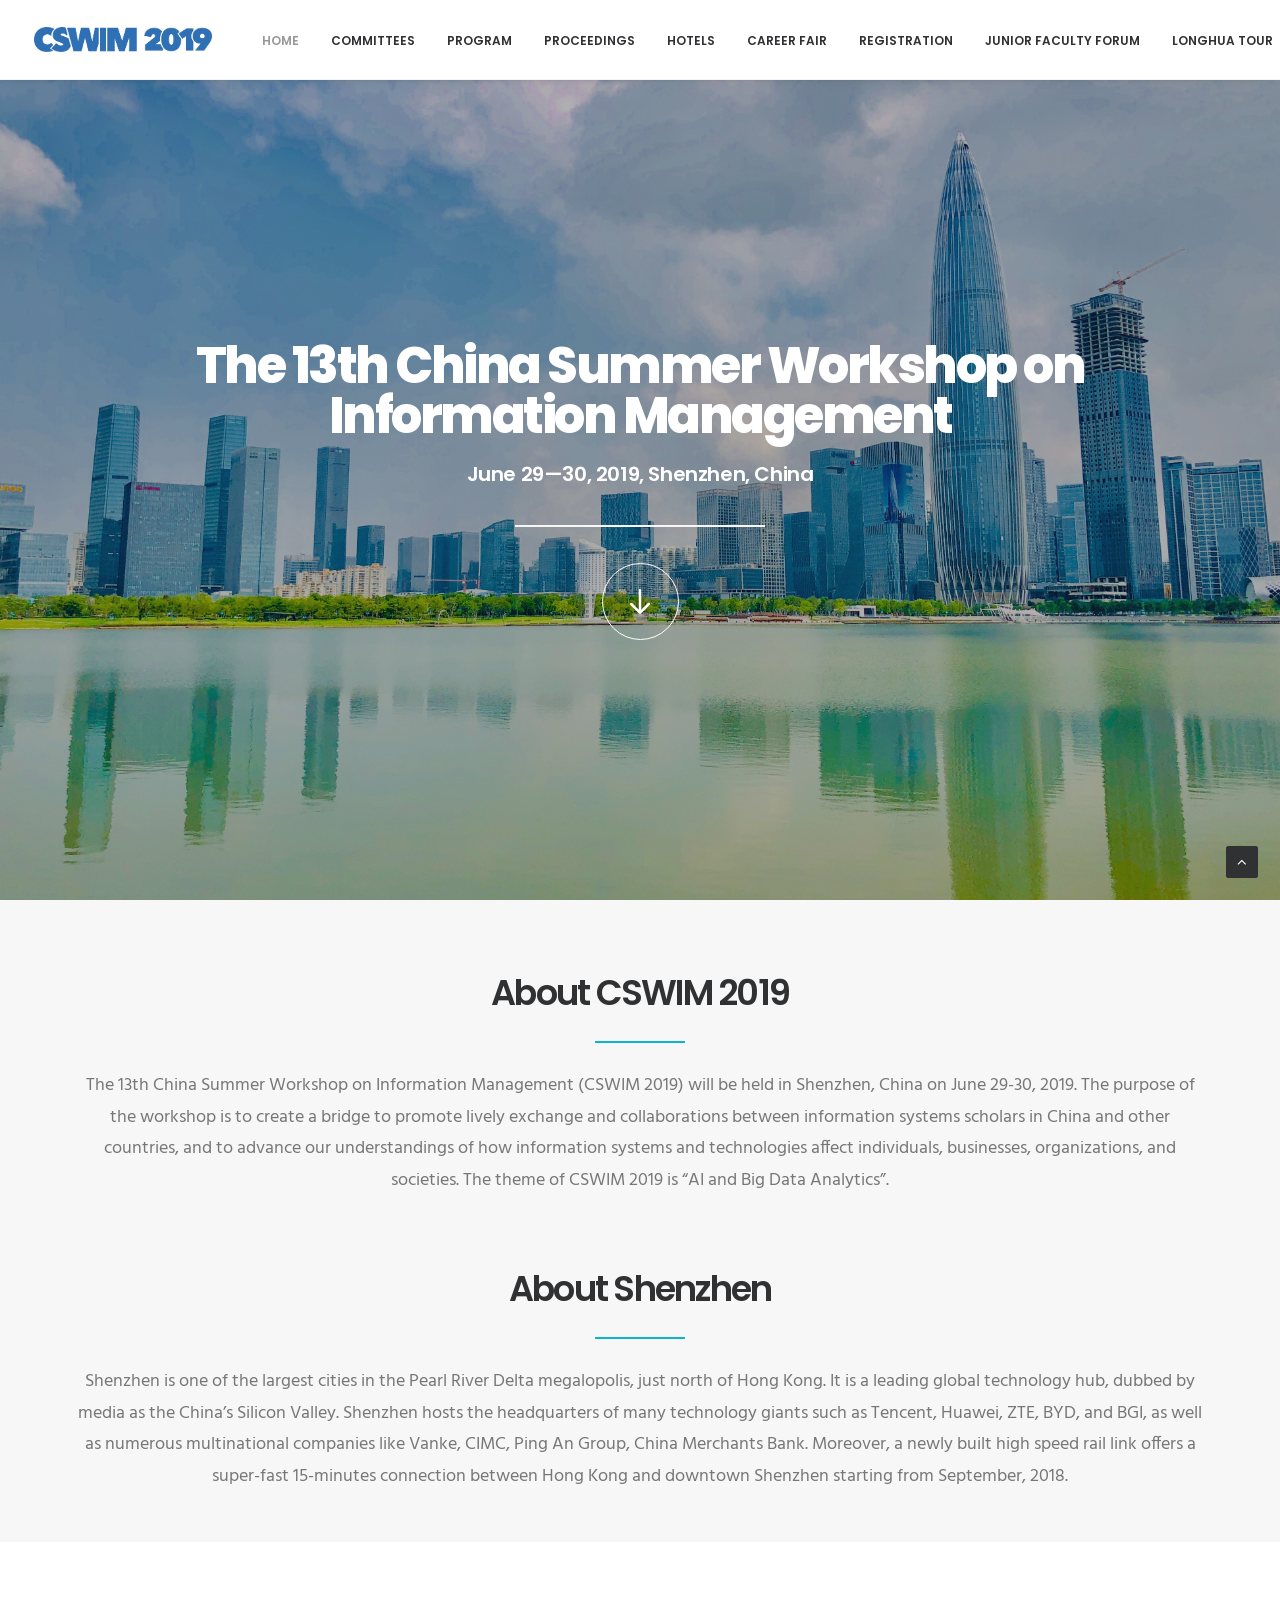
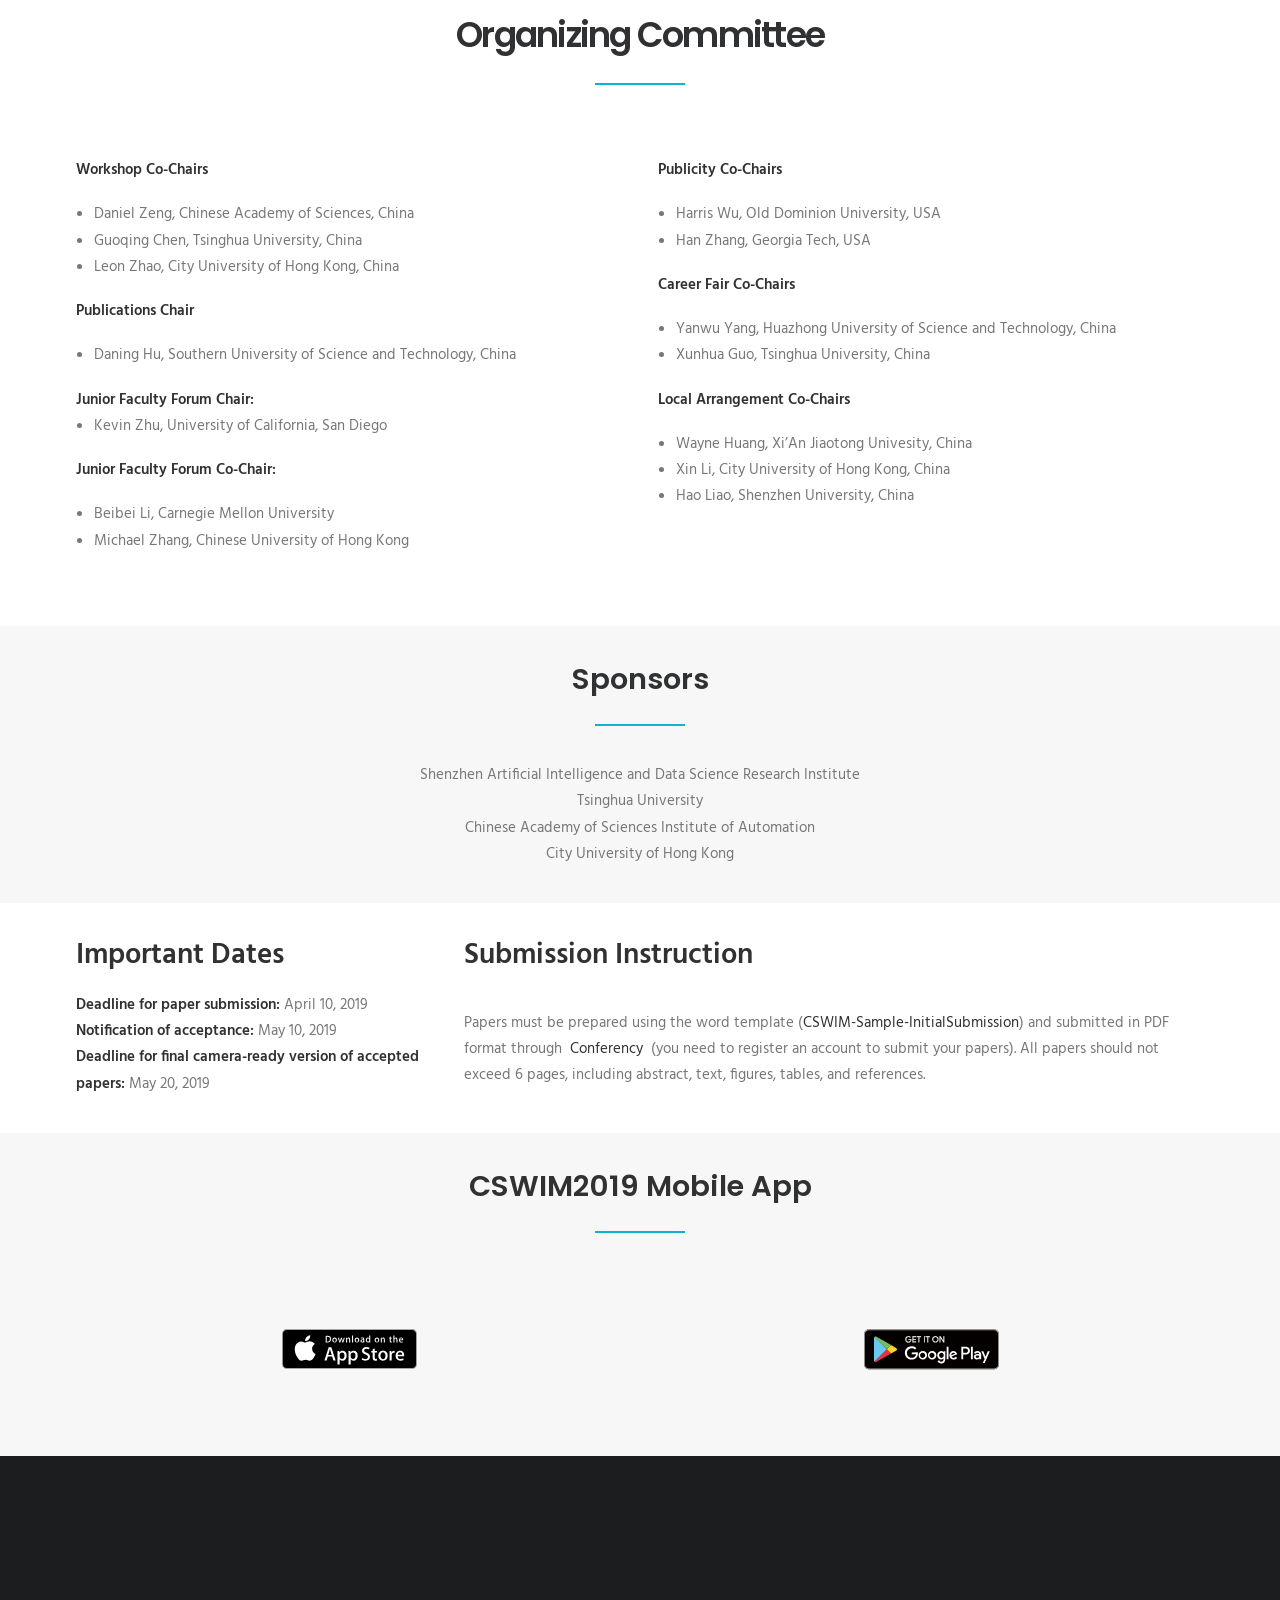
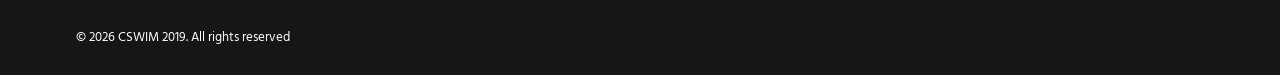
==== commit d5034cc0: "Fix hero/background images not rendering on static host Uncode hides backgrounds (opacity: 0) until " ====
--- a/index.html
+++ b/index.html
@@ -133,10 +133,10 @@
 				<div class="main-container">
 					<div class="page-wrapper">
 						<div class="sections-container">
-<div id="page-header"><div class="header-wrapper header-uncode-block header-scroll-opacity">
+<div id="page-header" data-imgready="true"><div class="header-wrapper header-uncode-block header-scroll-opacity">
 									<div data-parent="true" class="vc_row row-container" id="row-586194"><div class="row no-top-padding no-bottom-padding no-h-padding row-slider row-parent row-header" data-height-ratio="full"><div class="owl-carousel-wrapper"><div class="uncode-slider owl-carousel-container owl-dots-inside owl-dots-align-center"><div id="uslider_1080833072" class="owl-carousel owl-element owl-dots-inside owl-height-forced" data-fade="true" data-loop="false" data-autoheight="false" data-nav="true" data-dotsmobile="true" data-dots="true" data-navspeed="400" data-autoplay="true" data-timeout="3000" data-lg="1" data-md="1" data-sm="1" data-limit-width="false"><div class="vc_row style-color-wayh-bg row-internal row-container"><div class="row-background background-element">
 											<div class="background-wrapper">
-												<div class="background-inner" style="background-image: url(./wp-content/uploads/2015/09/brenda-tong-1116298-unsplash.jpg);background-repeat: no-repeat;background-position: center center;background-attachment: scroll;background-size: cover;"></div>
+												<div class="background-inner" style="background-image: url(./wp-content/uploads/2015/09/brenda-tong-1116298-unsplash.jpg);background-repeat: no-repeat;background-position: center center;background-attachment: scroll;background-size: cover;" data-imgready="true"></div>
 												<div class="block-bg-overlay style-color-wayh-bg" style="opacity: 0.3;"></div>
 											</div>
 										</div><div class="row single-top-padding single-bottom-padding single-h-padding row-child limit-width"><div class="wpb_row row-inner"><div class="wpb_column pos-middle pos-center align_center column_child col-lg-12 half-internal-gutter"><div class="uncol style-dark"><div class="uncoltable"><div class="uncell no-block-padding"><div class="uncont"><div class="vc_custom_heading_wrap "><div class="heading-text el-text bottom-t-top animate_when_almost_visible" data-delay="400"><h2 class="font-762333 fontsize-155944 fontheight-179065 fontspace-111509 font-weight-800"><span>The 13th China Summer Workshop on Information Management</span></h2></div><div class="clear"></div></div><div class="vc_custom_heading_wrap "><div class="heading-text el-text bottom-t-top animate_when_almost_visible" data-delay="800"><h5 class="font-762333 h4 fontheight-357766 fontspace-781688 font-weight-400"><span><b>June 29—30, 2019,&nbsp;</b><b>Shenzhen, China</b></span></h5></div><div class="clear"></div></div><div class="empty-space empty-half"><span class="empty-space-inner"></span></div>
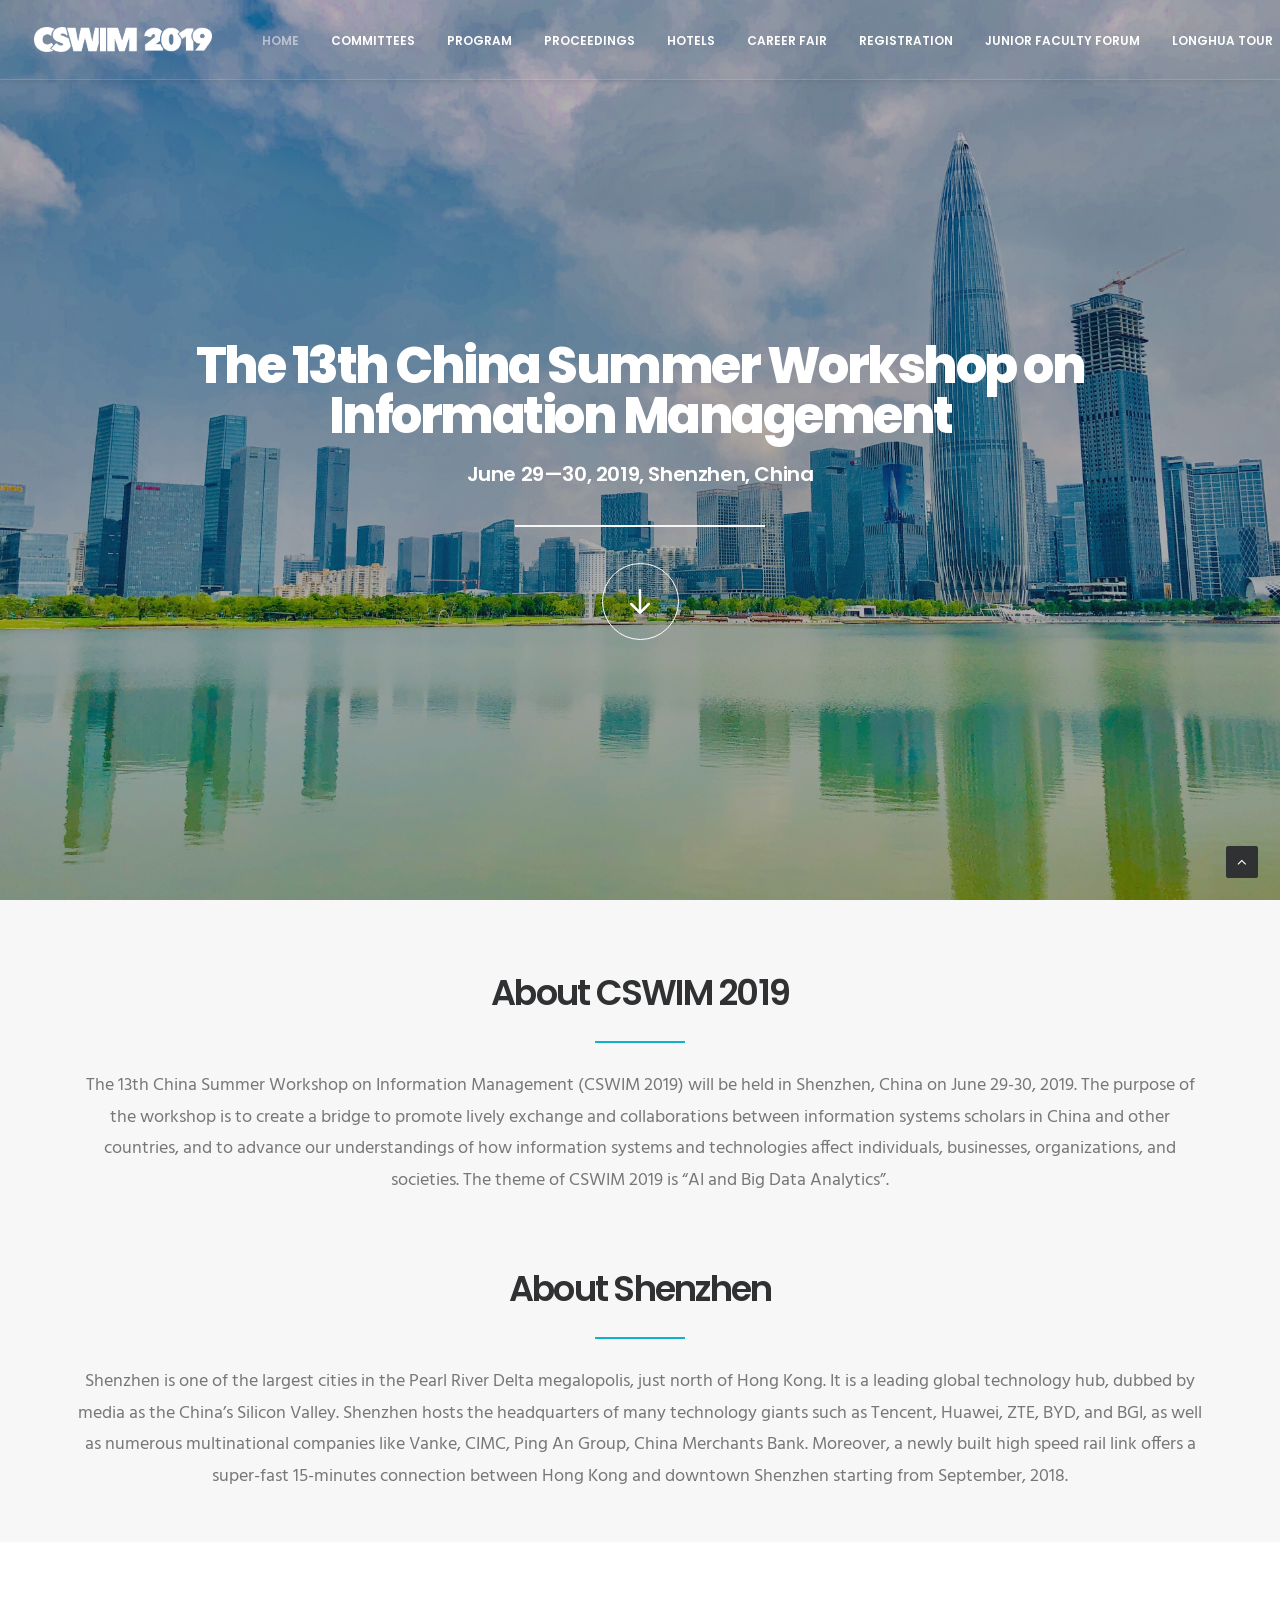
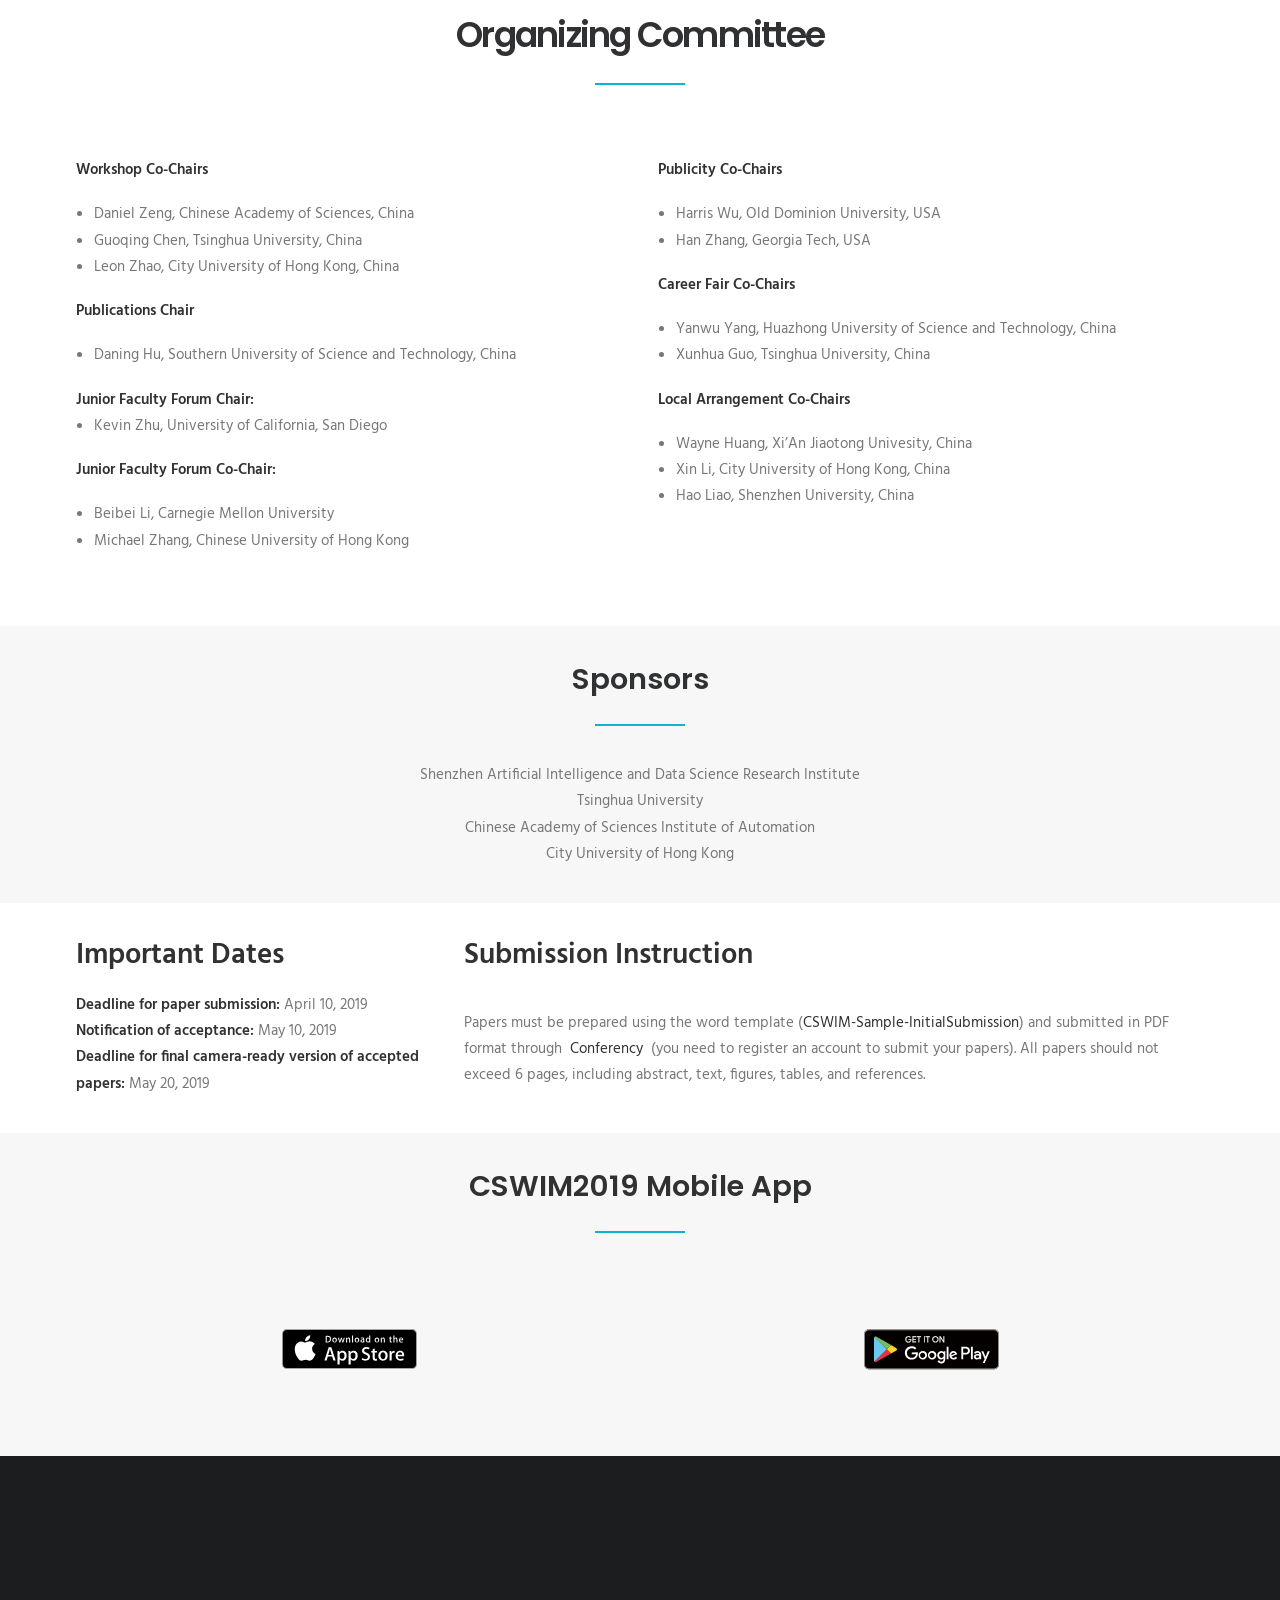
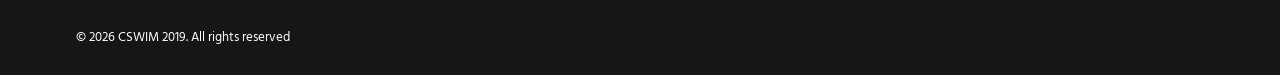
==== commit fb290204: "Fix Uncode theme crash that blanked hero images and headings Uncode's init reads a row's inline back" ====
--- a/index.html
+++ b/index.html
@@ -139,12 +139,12 @@
 												<div class="background-inner" style="background-image: url(./wp-content/uploads/2015/09/brenda-tong-1116298-unsplash.jpg);background-repeat: no-repeat;background-position: center center;background-attachment: scroll;background-size: cover;" data-imgready="true"></div>
 												<div class="block-bg-overlay style-color-wayh-bg" style="opacity: 0.3;"></div>
 											</div>
-										</div><div class="row single-top-padding single-bottom-padding single-h-padding row-child limit-width"><div class="wpb_row row-inner"><div class="wpb_column pos-middle pos-center align_center column_child col-lg-12 half-internal-gutter"><div class="uncol style-dark"><div class="uncoltable"><div class="uncell no-block-padding"><div class="uncont"><div class="vc_custom_heading_wrap "><div class="heading-text el-text bottom-t-top animate_when_almost_visible" data-delay="400"><h2 class="font-762333 fontsize-155944 fontheight-179065 fontspace-111509 font-weight-800"><span>The 13th China Summer Workshop on Information Management</span></h2></div><div class="clear"></div></div><div class="vc_custom_heading_wrap "><div class="heading-text el-text bottom-t-top animate_when_almost_visible" data-delay="800"><h5 class="font-762333 h4 fontheight-357766 fontspace-781688 font-weight-400"><span><b>June 29—30, 2019,&nbsp;</b><b>Shenzhen, China</b></span></h5></div><div class="clear"></div></div><div class="empty-space empty-half"><span class="empty-space-inner"></span></div>
-<div class="divider-wrapper  bottom-t-top animate_when_almost_visible" data-delay="1000">
+										</div><div class="row single-top-padding single-bottom-padding single-h-padding row-child limit-width"><div class="wpb_row row-inner"><div class="wpb_column pos-middle pos-center align_center column_child col-lg-12 half-internal-gutter"><div class="uncol style-dark"><div class="uncoltable"><div class="uncell no-block-padding"><div class="uncont"><div class="vc_custom_heading_wrap "><div class="heading-text el-text bottom-t-top" data-delay="400"><h2 class="font-762333 fontsize-155944 fontheight-179065 fontspace-111509 font-weight-800"><span>The 13th China Summer Workshop on Information Management</span></h2></div><div class="clear"></div></div><div class="vc_custom_heading_wrap "><div class="heading-text el-text bottom-t-top" data-delay="800"><h5 class="font-762333 h4 fontheight-357766 fontspace-781688 font-weight-400"><span><b>June 29—30, 2019,&nbsp;</b><b>Shenzhen, China</b></span></h5></div><div class="clear"></div></div><div class="empty-space empty-half"><span class="empty-space-inner"></span></div>
+<div class="divider-wrapper bottom-t-top" data-delay="1000">
     <hr class="border-color-lxmt-color separator-no-padding" style="width: 250px;border-top-width: 2px;">
 </div>
 <div class="empty-space empty-half"><span class="empty-space-inner"></span></div>
-<div class="animate_when_almost_visible bottom-t-top icon-box icon-box-top" data-delay="800" data-speed="600"><div class="icon-box-icon fa-container" style="margin-bottom: 0px;"><a href="./index.html#about" class="fa fa-stack fa-2x btn-default fa-rounded btn-outline custom-link"><i class="fa fa-arrow-down2"></i></a></div></div></div></div></div></div></div></div></div></div></div><div class="uncode_slider-dot_classes single-h-padding owl-dots-classes"></div></div></div><script id="script-row-586194" data-row="script-row-586194" type="text/javascript" class="vc_controls">UNCODE.initRow(document.getElementById("row-586194"));</script></div></div></div></div><script type="text/javascript">UNCODE.initHeader();</script><article id="post-37056" class="page-body style-color-xsdn-bg post-37056 page type-page status-publish hentry">
+<div class="bottom-t-top icon-box icon-box-top" data-delay="800" data-speed="600"><div class="icon-box-icon fa-container" style="margin-bottom: 0px;"><a href="./index.html#about" class="fa fa-stack fa-2x btn-default fa-rounded btn-outline custom-link"><i class="fa fa-arrow-down2"></i></a></div></div></div></div></div></div></div></div></div></div></div><div class="uncode_slider-dot_classes single-h-padding owl-dots-classes"></div></div></div><script id="script-row-586194" data-row="script-row-586194" type="text/javascript" class="vc_controls">UNCODE.initRow(document.getElementById("row-586194"));</script></div></div></div></div><script type="text/javascript">UNCODE.initHeader();</script><article id="post-37056" class="page-body style-color-xsdn-bg post-37056 page type-page status-publish hentry">
 						<div class="post-wrapper">
 							<div class="post-body"><div class="post-content un-no-sidebar-layout"><div data-parent="true" class="vc_row style-color-lxmt-bg vc_custom_1544315977070 row-container onepage-section" data-label="about" data-name="about" style="padding-bottom: 50px ;" id="row-943705"><div class="row double-top-padding no-bottom-padding single-h-padding limit-width row-parent"><div class="wpb_row row-inner"><div class="wpb_column pos-top pos-center align_center column_parent col-lg-12 double-internal-gutter"><div class="uncol style-light"><div class="uncoltable"><div class="uncell no-block-padding"><div class="uncont"><div class="vc_custom_heading_wrap "><div class="heading-text el-text"><h2 class="font-762333 h1 fontspace-111509 text-capitalize"><span>About CSWIM 2019</span></h2><hr class="separator-break separator-accent"><div class="text-lead text-top-reduced"><p>The 13th China Summer Workshop on Information Management (CSWIM 2019) will be held in Shenzhen, China on June 29-30, 2019. The purpose of the workshop is to create a bridge to promote lively exchange and collaborations between information systems scholars in China and other countries, and to advance our understandings of how information systems and technologies affect individuals, businesses, organizations, and societies. The theme of CSWIM 2019 is “AI and Big Data Analytics”.</p>
 </div></div><div class="clear"></div></div><div class="vc_custom_heading_wrap "><div class="heading-text el-text"><h2 class="font-762333 h1 fontspace-111509 text-capitalize"><span>About Shenzhen</span></h2><hr class="separator-break separator-accent"><div class="text-lead text-top-reduced"><p>Shenzhen is one of the largest cities in the Pearl River Delta megalopolis, just north of Hong Kong. It is a leading global technology hub, dubbed by media as the China’s Silicon Valley. Shenzhen hosts the headquarters of many technology giants such as Tencent, Huawei, ZTE, BYD, and BGI, as well as numerous multinational companies like Vanke, CIMC, Ping An Group, China Merchants Bank. Moreover, a newly built high speed rail link offers a super-fast 15-minutes connection between Hong Kong and downtown Shenzhen starting from September, 2018.</p>
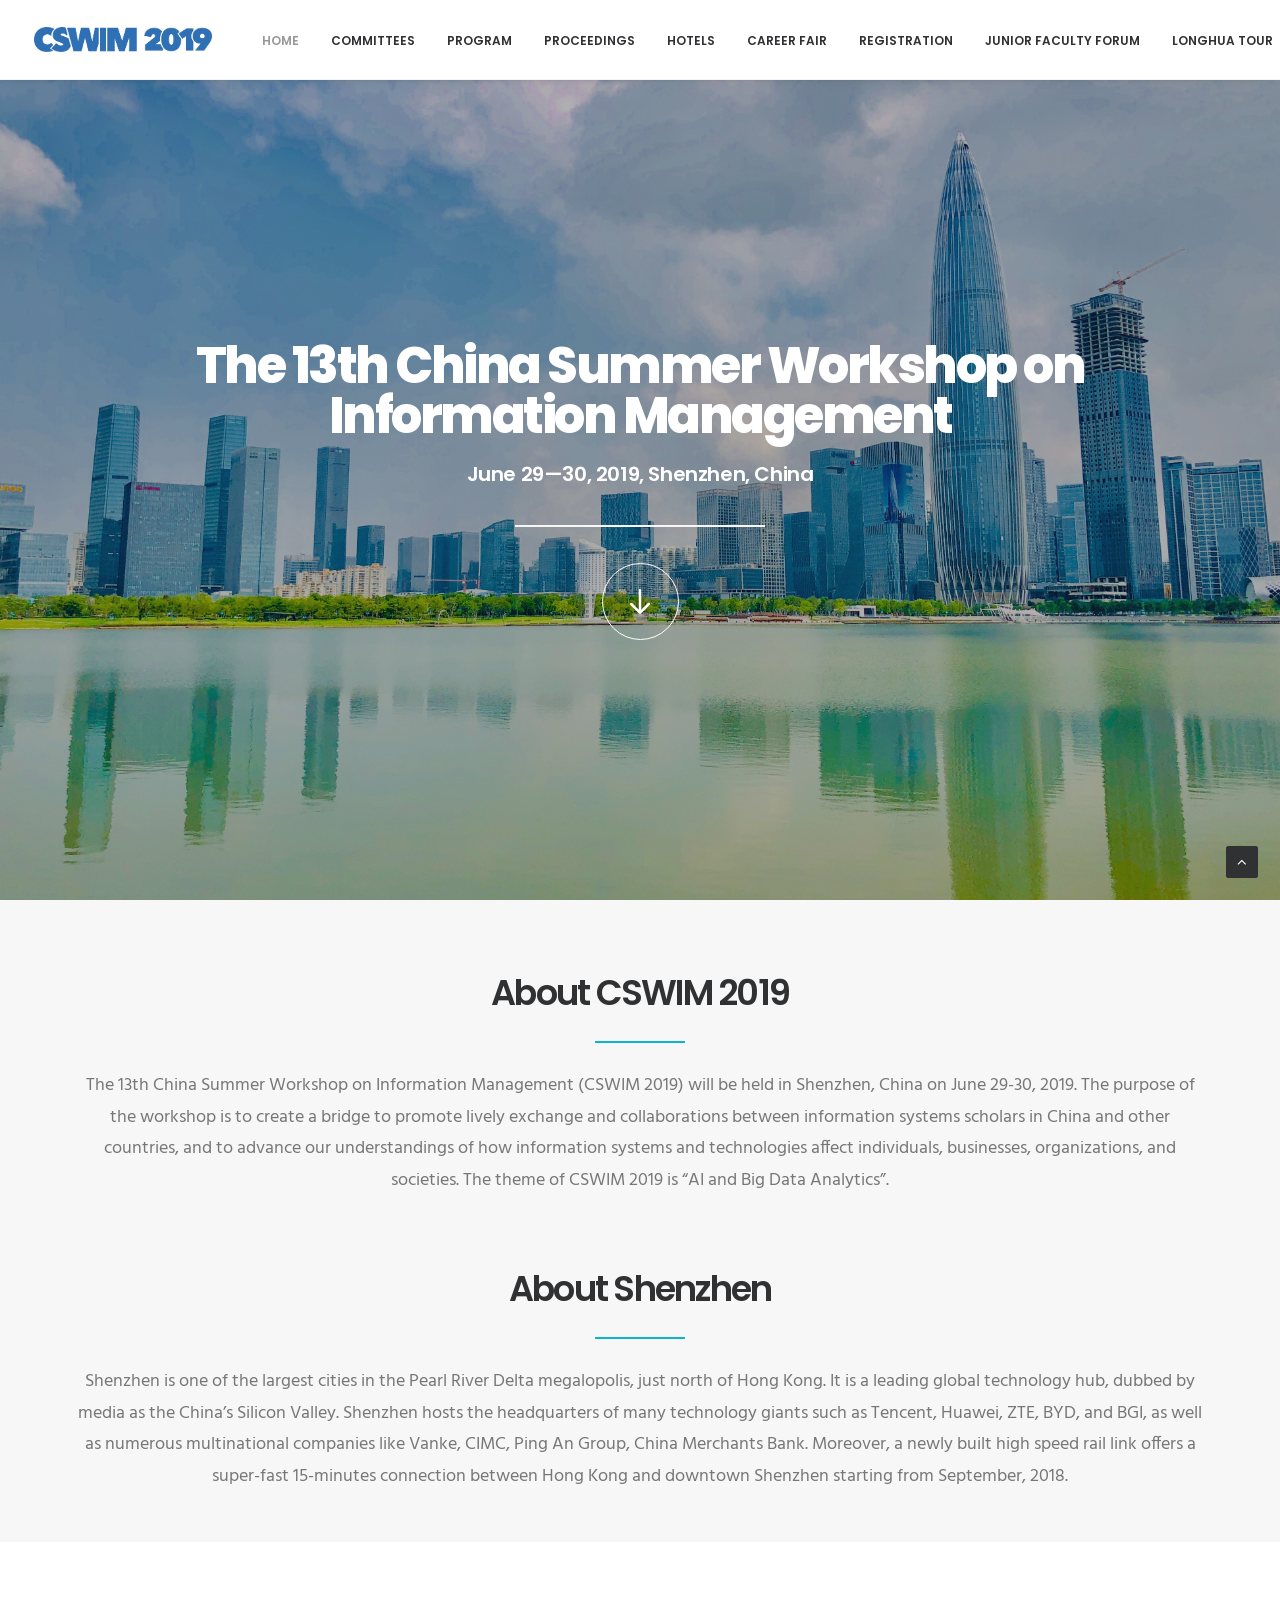
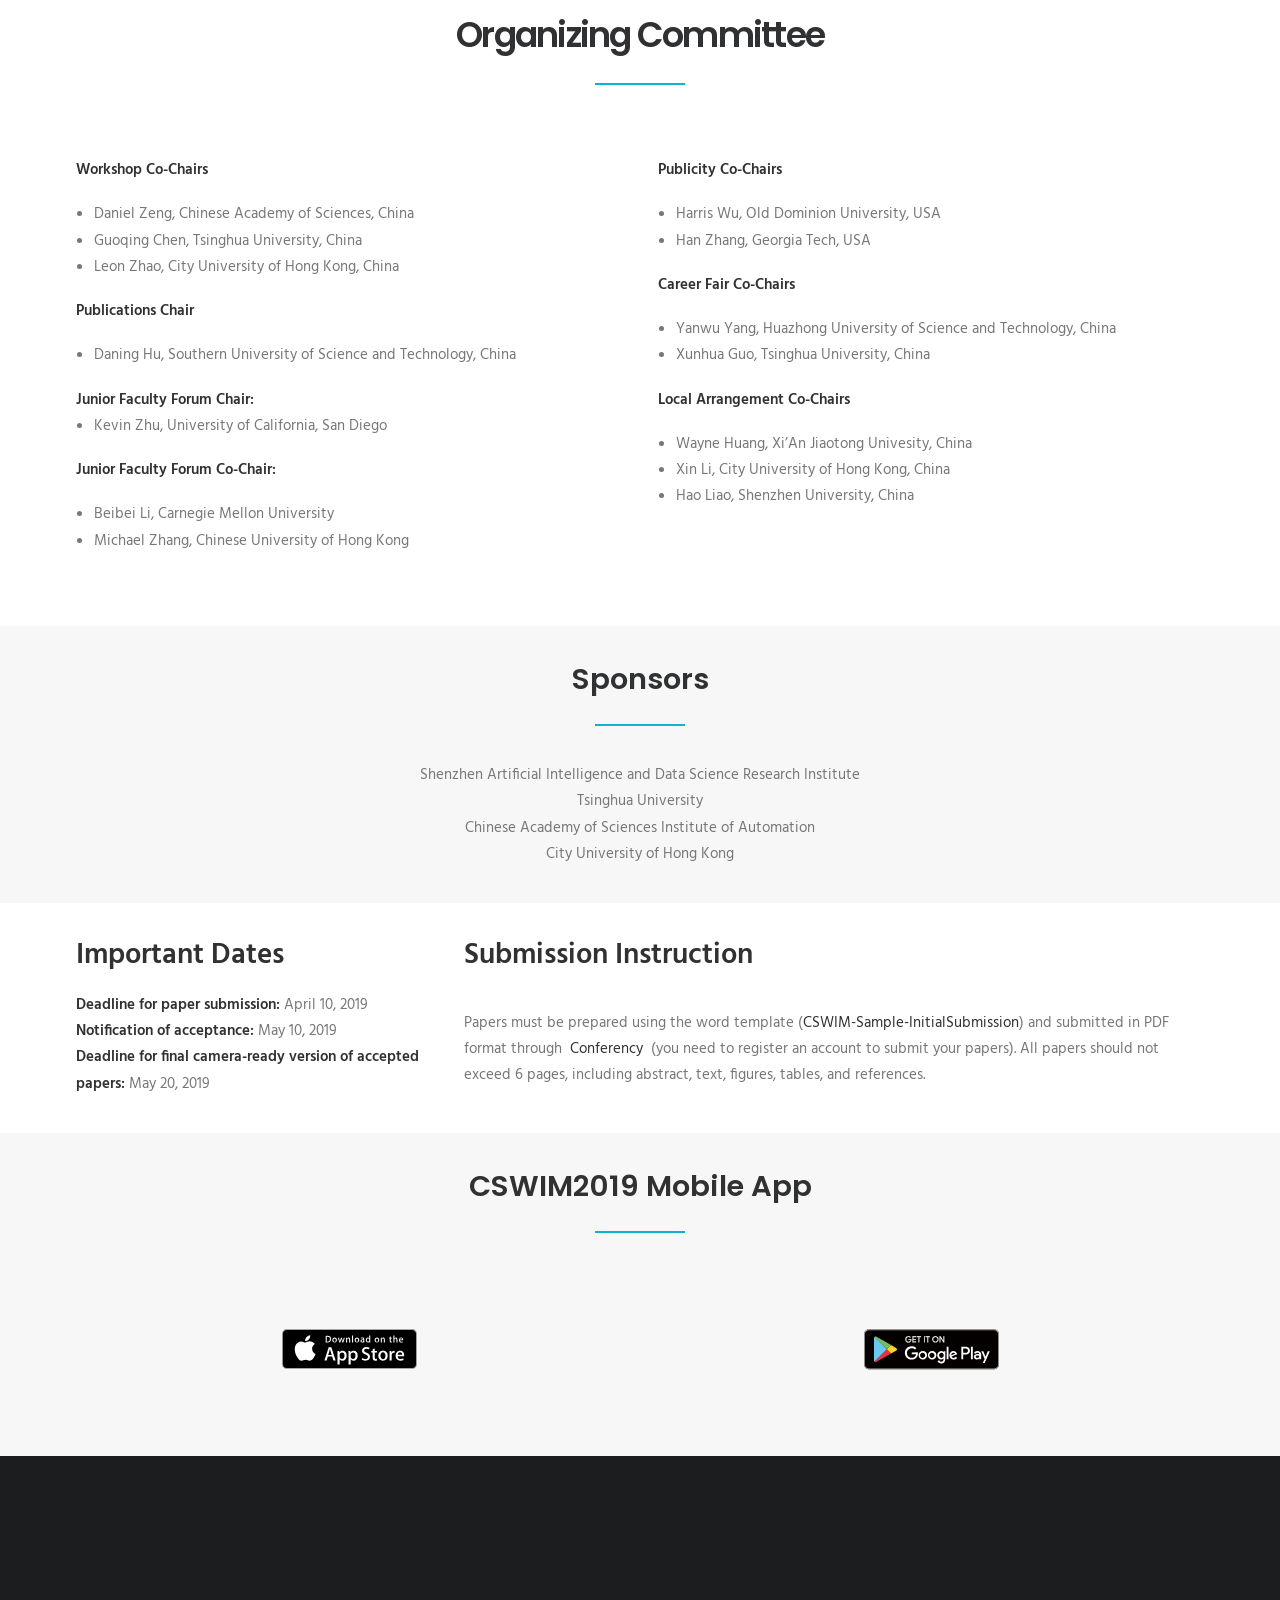
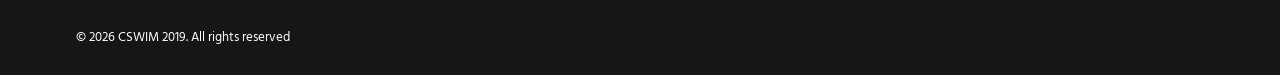
==== commit 74c9bda1: "Make the archive fully self-contained (no S3, no SiteGround) Rewrite absolute references to the S3 b" ====
--- a/index.html
+++ b/index.html
@@ -67,7 +67,7 @@
 <meta name="generator" content="WordPress 7.0.1">
 <link rel="canonical" href="https://2019.cswimworkshop.org/">
 <link rel="shortlink" href="https://2019.cswimworkshop.org/">
-<noscript><style>.vce-row-container .vcv-lozad {display: none}</style></noscript><meta name="generator" content="Powered by Visual Composer Website Builder - fast and easy-to-use drag and drop visual editor for WordPress."><style>.recentcomments a{display:inline !important;padding:0 !important;margin:0 !important;}</style><!--[if lte IE 9]><link rel="stylesheet" type="text/css" href="https://2019.cswimworkshop.org/wp-content/plugins/uncode-js_composer/assets/css/vc_lte_ie9.min.css" media="screen"><![endif]--><!--[if IE  8]><link rel="stylesheet" type="text/css" href="https://2019.cswimworkshop.org/wp-content/plugins/uncode-js_composer/assets/css/vc-ie8.min.css" media="screen"><![endif]--><link rel="icon" href="./wp-content/uploads/2017/01/cropped-favicon-32x32.png" sizes="32x32">
+<noscript><style>.vce-row-container .vcv-lozad {display: none}</style></noscript><meta name="generator" content="Powered by Visual Composer Website Builder - fast and easy-to-use drag and drop visual editor for WordPress."><style>.recentcomments a{display:inline !important;padding:0 !important;margin:0 !important;}</style><!--[if lte IE 9]><link rel="stylesheet" type="text/css" href="./wp-content/plugins/uncode-js_composer/assets/css/vc_lte_ie9.min.css" media="screen"><![endif]--><!--[if IE  8]><link rel="stylesheet" type="text/css" href="./wp-content/plugins/uncode-js_composer/assets/css/vc-ie8.min.css" media="screen"><![endif]--><link rel="icon" href="./wp-content/uploads/2017/01/cropped-favicon-32x32.png" sizes="32x32">
 <link rel="icon" href="./wp-content/uploads/2017/01/cropped-favicon-192x192.png" sizes="192x192">
 <link rel="apple-touch-icon" href="./wp-content/uploads/2017/01/cropped-favicon-180x180.png">
 <meta name="msapplication-TileImage" content="https://2019.cswimworkshop.org/wp-content/uploads/2017/01/cropped-favicon-270x270.png">
--- a/wp-content/plugins/uncode-js_composer/assets/css/vc_lte_ie9.min.css
+++ b/wp-content/plugins/uncode-js_composer/assets/css/vc_lte_ie9.min.css
@@ -0,0 +1 @@
+body .vc_ui-dropdown .vc_ui-list-bar-item,body .vc_ui-panel .vc_panel-tabs>.vc_edit-form-tab.vc_active,body .vc_ui-panel.vc_active,body .vc_ui-prompt-content{display:block}body .vc_row.vc_row-o-content-middle{display:block}body .vc_ui-panel .vc_ui-panel-content-container{max-height:50vh!important}body [data-vc-template-search=true] .vc_edit-form-tab{display:block!important}body [data-vc-template-search=true] .vc_edit-form-tab.vc-search-result-empty{display:none!important}body .vc_edit_form_elements .vc_row,body .vc_tta-tabs.vc_tta-tabs-position-left,body .vc_tta-tabs.vc_tta-tabs-position-left .vc_tta-panels-container,body .vc_tta-tabs.vc_tta-tabs-position-left .vc_tta-tabs-container,body .vc_tta-tabs.vc_tta-tabs-position-right,body .vc_tta-tabs.vc_tta-tabs-position-right .vc_tta-panels-container,body .vc_tta-tabs.vc_tta-tabs-position-right .vc_tta-tabs-container,body .vc_ui-panel-header .vc_ui-panel-header-header,body .vc_ui-panel-window-inner{display:block}.vc_non_responsive body .vc_tta-tabs.vc_tta-tabs-position-left .vc_tta-tabs-container,.vc_tta-o-non-responsive body .vc_tta-tabs.vc_tta-tabs-position-left .vc_tta-tabs-container{display:block}.vc_non_responsive body .vc_tta-tabs.vc_tta-tabs-position-right .vc_tta-tabs-container,.vc_tta-o-non-responsive body .vc_tta-tabs.vc_tta-tabs-position-right .vc_tta-tabs-container{display:block}.vc_separator{display:table}.vc_separator h4{display:table-cell;white-space:pre;vertical-align:middle}.vc_separator .vc_sep_holder{display:table-cell;vertical-align:middle;width:50%}.vc_separator.vc_separator_align_left .vc_sep_holder,.vc_separator.vc_separator_align_right .vc_sep_holder{width:100%}
--- a/wp-content/plugins/uncode-js_composer/assets/css/vc-ie8.min.css
+++ b/wp-content/plugins/uncode-js_composer/assets/css/vc-ie8.min.css
@@ -0,0 +1,4 @@
+/*!
+ * Visual Composer v4.4.0 (http://vc.wpbakery.com)
+ * Copyright 2011-2014 Michael M - WPBakery.com
+ */.wp_row{zoom:1;position:relative}.vc_col-sm-1,.vc_col-sm-10,.vc_col-sm-11,.vc_col-sm-12,.vc_col-sm-2,.vc_col-sm-3,.vc_col-sm-4,.vc_col-sm-5,.vc_col-sm-6,.vc_col-sm-7,.vc_col-sm-8,.vc_col-sm-9{float:left}.vc_col-sm-12{width:100%}.vc_col-sm-11{width:91.66666667%}.vc_col-sm-10{width:83.33333333%}.vc_col-sm-9{width:75%}.vc_col-sm-8{width:66.66666667%}.vc_col-sm-7{width:58.33333333%}.vc_col-sm-6{width:50%}.vc_col-sm-5{width:41.66666667%}.vc_col-sm-4{width:33.33333333%}.vc_col-sm-3{width:25%}.vc_col-sm-2{width:16.66666667%}.vc_col-sm-1{width:8.33333333%}.vc_col-sm-pull-12{right:100%}.vc_col-sm-pull-11{right:91.66666667%}.vc_col-sm-pull-10{right:83.33333333%}.vc_col-sm-pull-9{right:75%}.vc_col-sm-pull-8{right:66.66666667%}.vc_col-sm-pull-7{right:58.33333333%}.vc_col-sm-pull-6{right:50%}.vc_col-sm-pull-5{right:41.66666667%}.vc_col-sm-pull-4{right:33.33333333%}.vc_col-sm-pull-3{right:25%}.vc_col-sm-pull-2{right:16.66666667%}.vc_col-sm-pull-1{right:8.33333333%}.vc_col-sm-pull-0{right:auto}.vc_col-sm-push-12{left:100%}.vc_col-sm-push-11{left:91.66666667%}.vc_col-sm-push-10{left:83.33333333%}.vc_col-sm-push-9{left:75%}.vc_col-sm-push-8{left:66.66666667%}.vc_col-sm-push-7{left:58.33333333%}.vc_col-sm-push-6{left:50%}.vc_col-sm-push-5{left:41.66666667%}.vc_col-sm-push-4{left:33.33333333%}.vc_col-sm-push-3{left:25%}.vc_col-sm-push-2{left:16.66666667%}.vc_col-sm-push-1{left:8.33333333%}.vc_col-sm-push-0{left:auto}.vc_col-sm-offset-12{margin-left:100%}.vc_col-sm-offset-11{margin-left:91.66666667%}.vc_col-sm-offset-10{margin-left:83.33333333%}.vc_col-sm-offset-9{margin-left:75%}.vc_col-sm-offset-8{margin-left:66.66666667%}.vc_col-sm-offset-7{margin-left:58.33333333%}.vc_col-sm-offset-6{margin-left:50%}.vc_col-sm-offset-5{margin-left:41.66666667%}.vc_col-sm-offset-4{margin-left:33.33333333%}.vc_col-sm-offset-3{margin-left:25%}.vc_col-sm-offset-2{margin-left:16.66666667%}.vc_col-sm-offset-1{margin-left:8.33333333%}.vc_col-sm-offset-0{margin-left:0}
